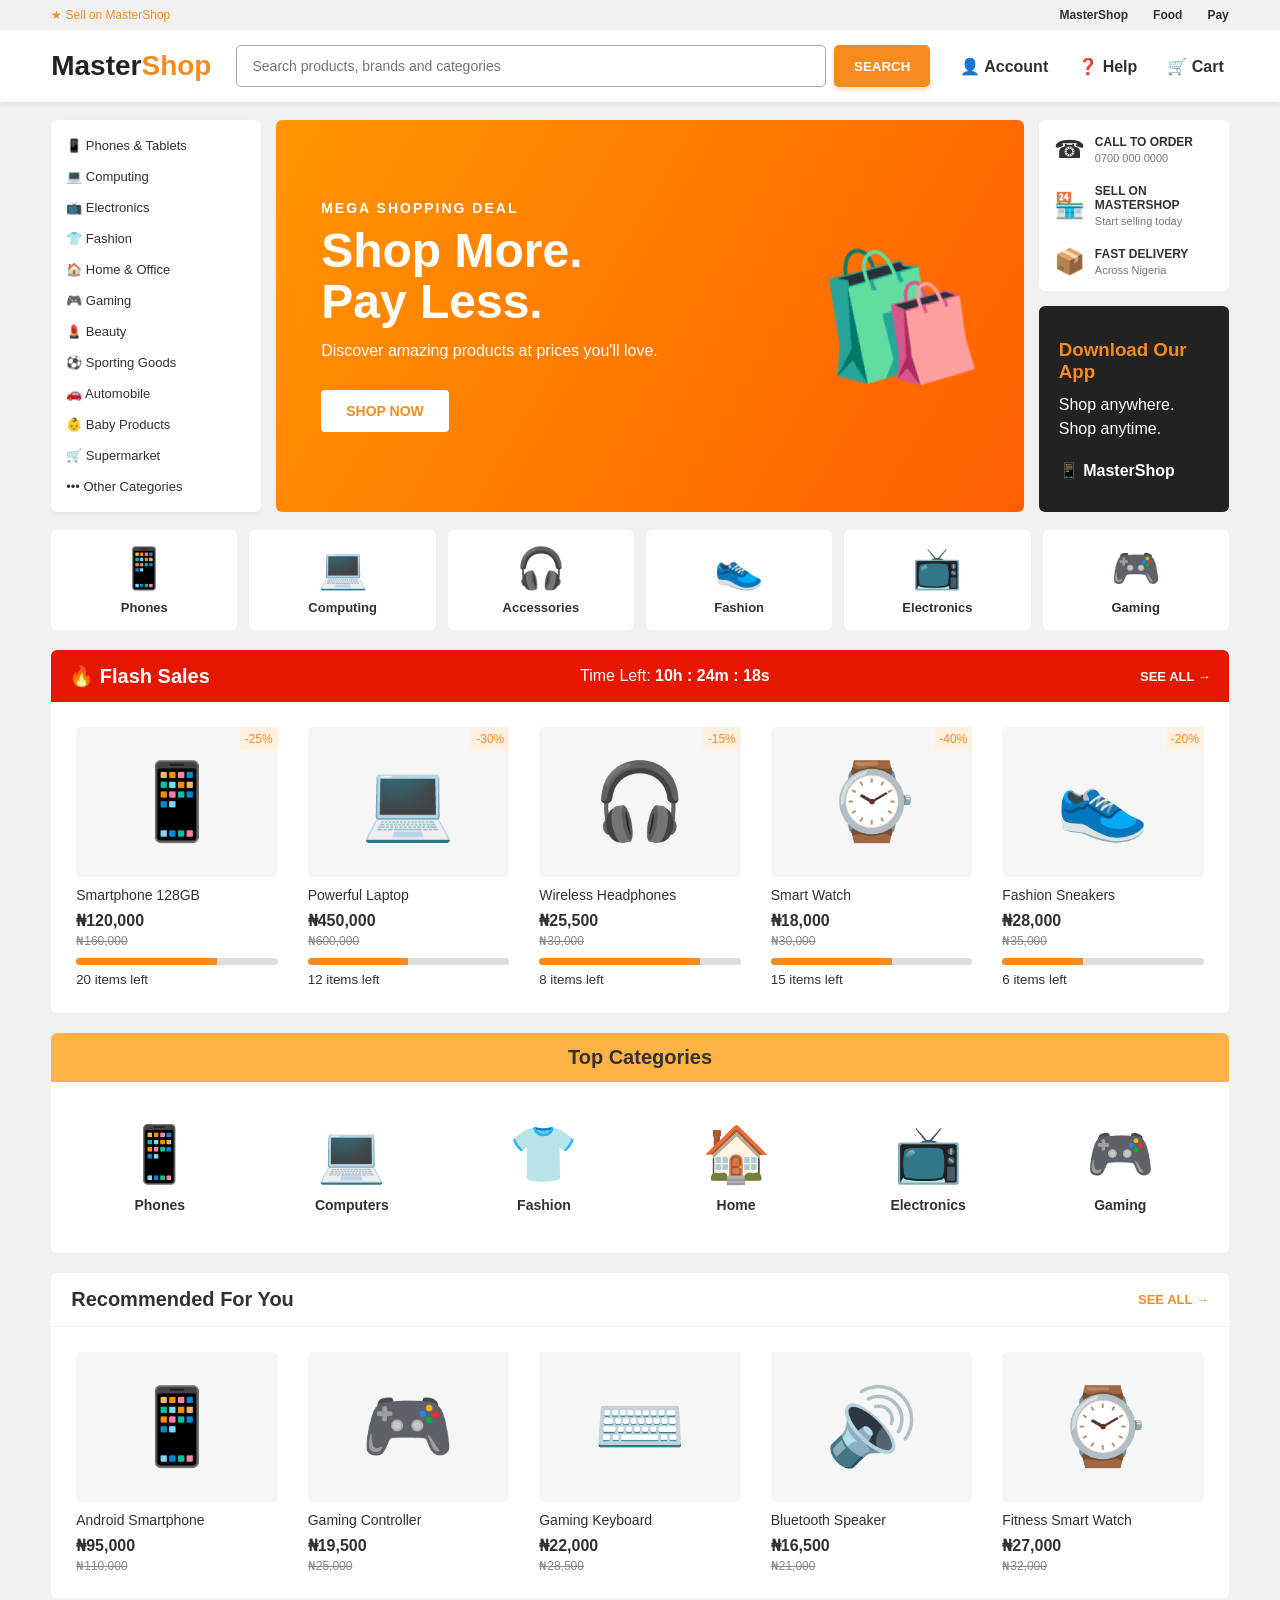
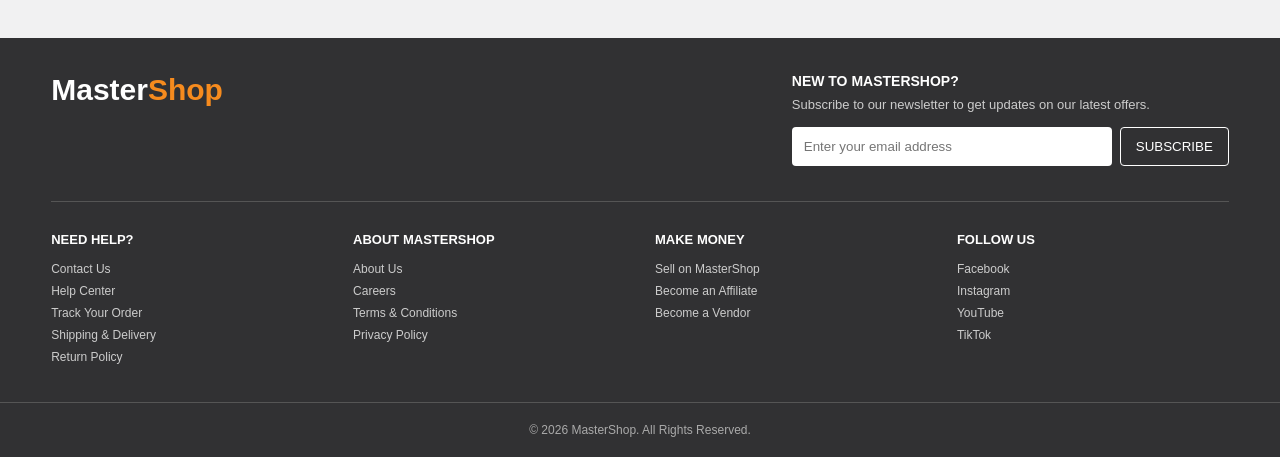
==== index.html @ 816687ff "my website" ====
<!DOCTYPE html>
<html lang="en">
<head>
    <meta charset="UTF-8">
    <meta name="viewport" content="width=device-width, initial-scale=1.0">

    <title>MasterShop - Online Shopping</title>

    <!-- Connect CSS -->
    <link rel="stylesheet" href="style.css">
</head>

<body>

    <!-- =========================
         TOP BAR
    ========================== -->
    <div class="top-bar">
        <div class="container top-bar-content">
            <a href="#">★ Sell on MasterShop</a>

            <div class="top-links">
                <span>MasterShop</span>
                <span>Food</span>
                <span>Pay</span>
            </div>
        </div>
    </div>


    <!-- =========================
         HEADER / NAVBAR
    ========================== -->
    <header class="header">

        <div class="container navbar">

            <!-- Logo -->
            <div class="logo">
                Master<span>Shop</span>
            </div>


            <!-- Search Bar -->
            <div class="search-box">

                <input
                    type="text"
                    placeholder="Search products, brands and categories"
                >

                <button>SEARCH</button>

            </div>


            <!-- Navigation -->
            <nav class="nav-links">

                <a href="#">
                    👤 Account
                </a>

                <a href="#">
                    ❓ Help
                </a>

                <a href="#">
                    🛒 Cart
                </a>

            </nav>

        </div>

    </header>


    <!-- =========================
         MAIN HERO AREA
    ========================== -->
    <main>

        <section class="hero-section">

            <div class="container hero-layout">


                <!-- CATEGORY SIDEBAR -->
                <aside class="categories">

                    <a href="#">📱 Phones & Tablets</a>

                    <a href="#">💻 Computing</a>

                    <a href="#">📺 Electronics</a>

                    <a href="#">👕 Fashion</a>

                    <a href="#">🏠 Home & Office</a>

                    <a href="#">🎮 Gaming</a>

                    <a href="#">💄 Beauty</a>

                    <a href="#">⚽ Sporting Goods</a>

                    <a href="#">🚗 Automobile</a>

                    <a href="#">👶 Baby Products</a>

                    <a href="#">🛒 Supermarket</a>

                    <a href="#">••• Other Categories</a>

                </aside>


                <!-- MAIN BANNER -->
                <div class="hero-banner">

                    <div class="hero-text">

                        <p class="small-title">
                            MEGA SHOPPING DEAL
                        </p>

                        <h1>
                            Shop More.<br>
                            Pay Less.
                        </h1>

                        <p>
                            Discover amazing products at prices
                            you'll love.
                        </p>

                        <a href="#" class="shop-button">
                            SHOP NOW
                        </a>

                    </div>

                    <div class="hero-emoji">
                        🛍️
                    </div>

                </div>


                <!-- RIGHT SIDE -->
                <aside class="hero-right">

                    <div class="help-card">

                        <div>
                            <span>☎</span>

                            <div>
                                <h4>CALL TO ORDER</h4>
                                <p>0700 000 0000</p>
                            </div>
                        </div>


                        <div>
                            <span>🏪</span>

                            <div>
                                <h4>SELL ON MASTERSHOP</h4>
                                <p>Start selling today</p>
                            </div>
                        </div>


                        <div>
                            <span>📦</span>

                            <div>
                                <h4>FAST DELIVERY</h4>
                                <p>Across Nigeria</p>
                            </div>
                        </div>

                    </div>


                    <div class="right-ad">

                        <h3>Download Our App</h3>

                        <p>
                            Shop anywhere.<br>
                            Shop anytime.
                        </p>

                        <strong>📱 MasterShop</strong>

                    </div>

                </aside>

            </div>

        </section>



        <!-- =========================
             QUICK CATEGORIES
        ========================== -->

        <section class="container quick-section">

            <div class="quick-card">
                <div class="quick-icon">📱</div>
                <p>Phones</p>
            </div>

            <div class="quick-card">
                <div class="quick-icon">💻</div>
                <p>Computing</p>
            </div>

            <div class="quick-card">
                <div class="quick-icon">🎧</div>
                <p>Accessories</p>
            </div>

            <div class="quick-card">
                <div class="quick-icon">👟</div>
                <p>Fashion</p>
            </div>

            <div class="quick-card">
                <div class="quick-icon">📺</div>
                <p>Electronics</p>
            </div>

            <div class="quick-card">
                <div class="quick-icon">🎮</div>
                <p>Gaming</p>
            </div>

        </section>



        <!-- =========================
             FLASH SALES
        ========================== -->

        <section class="container product-section">

            <div class="section-header">

                <h2>🔥 Flash Sales</h2>

                <p>
                    Time Left:
                    <strong>10h : 24m : 18s</strong>
                </p>

                <a href="#">SEE ALL →</a>

            </div>


            <div class="products">


                <!-- PRODUCT 1 -->
                <div class="product-card">

                    <div class="discount">
                        -25%
                    </div>

                    <div class="product-image">
                        📱
                    </div>

                    <h3>
                        Smartphone 128GB
                    </h3>

                    <p class="price">
                        ₦120,000
                    </p>

                    <p class="old-price">
                        ₦160,000
                    </p>

                    <div class="progress">
                        <div class="progress-bar width-70"></div>
                    </div>

                    <small>
                        20 items left
                    </small>

                </div>



                <!-- PRODUCT 2 -->
                <div class="product-card">

                    <div class="discount">
                        -30%
                    </div>

                    <div class="product-image">
                        💻
                    </div>

                    <h3>
                        Powerful Laptop
                    </h3>

                    <p class="price">
                        ₦450,000
                    </p>

                    <p class="old-price">
                        ₦600,000
                    </p>

                    <div class="progress">
                        <div class="progress-bar width-50"></div>
                    </div>

                    <small>
                        12 items left
                    </small>

                </div>



                <!-- PRODUCT 3 -->
                <div class="product-card">

                    <div class="discount">
                        -15%
                    </div>

                    <div class="product-image">
                        🎧
                    </div>

                    <h3>
                        Wireless Headphones
                    </h3>

                    <p class="price">
                        ₦25,500
                    </p>

                    <p class="old-price">
                        ₦30,000
                    </p>

                    <div class="progress">
                        <div class="progress-bar width-80"></div>
                    </div>

                    <small>
                        8 items left
                    </small>

                </div>



                <!-- PRODUCT 4 -->
                <div class="product-card">

                    <div class="discount">
                        -40%
                    </div>

                    <div class="product-image">
                        ⌚
                    </div>

                    <h3>
                        Smart Watch
                    </h3>

                    <p class="price">
                        ₦18,000
                    </p>

                    <p class="old-price">
                        ₦30,000
                    </p>

                    <div class="progress">
                        <div class="progress-bar width-60"></div>
                    </div>

                    <small>
                        15 items left
                    </small>

                </div>



                <!-- PRODUCT 5 -->
                <div class="product-card">

                    <div class="discount">
                        -20%
                    </div>

                    <div class="product-image">
                        👟
                    </div>

                    <h3>
                        Fashion Sneakers
                    </h3>

                    <p class="price">
                        ₦28,000
                    </p>

                    <p class="old-price">
                        ₦35,000
                    </p>

                    <div class="progress">
                        <div class="progress-bar width-40"></div>
                    </div>

                    <small>
                        6 items left
                    </small>

                </div>

            </div>

        </section>



        <!-- =========================
             TOP CATEGORIES
        ========================== -->

        <section class="container category-section">

            <div class="category-title">
                <h2>Top Categories</h2>
            </div>


            <div class="category-grid">

                <div class="category-box">
                    <span>📱</span>
                    <h3>Phones</h3>
                </div>

                <div class="category-box">
                    <span>💻</span>
                    <h3>Computers</h3>
                </div>

                <div class="category-box">
                    <span>👕</span>
                    <h3>Fashion</h3>
                </div>

                <div class="category-box">
                    <span>🏠</span>
                    <h3>Home</h3>
                </div>

                <div class="category-box">
                    <span>📺</span>
                    <h3>Electronics</h3>
                </div>

                <div class="category-box">
                    <span>🎮</span>
                    <h3>Gaming</h3>
                </div>

            </div>

        </section>



        <!-- =========================
             RECOMMENDED PRODUCTS
        ========================== -->

        <section class="container product-section recommended">

            <div class="normal-header">

                <h2>
                    Recommended For You
                </h2>

                <a href="#">
                    SEE ALL →
                </a>

            </div>


            <div class="products">

                <div class="product-card">

                    <div class="product-image">
                        📱
                    </div>

                    <h3>
                        Android Smartphone
                    </h3>

                    <p class="price">
                        ₦95,000
                    </p>

                    <p class="old-price">
                        ₦110,000
                    </p>

                </div>


                <div class="product-card">

                    <div class="product-image">
                        🎮
                    </div>

                    <h3>
                        Gaming Controller
                    </h3>

                    <p class="price">
                        ₦19,500
                    </p>

                    <p class="old-price">
                        ₦25,000
                    </p>

                </div>


                <div class="product-card">

                    <div class="product-image">
                        ⌨️
                    </div>

                    <h3>
                        Gaming Keyboard
                    </h3>

                    <p class="price">
                        ₦22,000
                    </p>

                    <p class="old-price">
                        ₦28,500
                    </p>

                </div>


                <div class="product-card">

                    <div class="product-image">
                        🔊
                    </div>

                    <h3>
                        Bluetooth Speaker
                    </h3>

                    <p class="price">
                        ₦16,500
                    </p>

                    <p class="old-price">
                        ₦21,000
                    </p>

                </div>


                <div class="product-card">

                    <div class="product-image">
                        ⌚
                    </div>

                    <h3>
                        Fitness Smart Watch
                    </h3>

                    <p class="price">
                        ₦27,000
                    </p>

                    <p class="old-price">
                        ₦32,000
                    </p>

                </div>

            </div>

        </section>


    </main>



    <!-- =========================
         FOOTER
    ========================== -->

    <footer class="footer">

        <div class="container footer-top">

            <div class="footer-logo">
                Master<span>Shop</span>
            </div>


            <div class="newsletter">

                <h3>
                    NEW TO MASTERSHOP?
                </h3>

                <p>
                    Subscribe to our newsletter to get
                    updates on our latest offers.
                </p>


                <div class="newsletter-form">

                    <input
                        type="email"
                        placeholder="Enter your email address"
                    >

                    <button>
                        SUBSCRIBE
                    </button>

                </div>

            </div>

        </div>



        <div class="container footer-links">

            <div>

                <h3>NEED HELP?</h3>

                <a href="#">Contact Us</a>
                <a href="#">Help Center</a>
                <a href="#">Track Your Order</a>
                <a href="#">Shipping & Delivery</a>
                <a href="#">Return Policy</a>

            </div>


            <div>

                <h3>ABOUT MASTERSHOP</h3>

                <a href="#">About Us</a>
                <a href="#">Careers</a>
                <a href="#">Terms & Conditions</a>
                <a href="#">Privacy Policy</a>

            </div>


            <div>

                <h3>MAKE MONEY</h3>

                <a href="#">Sell on MasterShop</a>
                <a href="#">Become an Affiliate</a>
                <a href="#">Become a Vendor</a>

            </div>


            <div>

                <h3>FOLLOW US</h3>

                <a href="#">Facebook</a>
                <a href="#">Instagram</a>
                <a href="#">YouTube</a>
                <a href="#">TikTok</a>

            </div>

        </div>


        <div class="copyright">

            <p>
                © 2026 MasterShop. All Rights Reserved.
            </p>

        </div>

    </footer>


</body>
</html>
---- style.css ----
/* =========================================
   BASIC RESET
========================================= */

* {
    margin: 0;
    padding: 0;
    box-sizing: border-box;
}

body {
    font-family: Arial, Helvetica, sans-serif;
    background: #f1f1f2;
    color: #313133;
}

a {
    text-decoration: none;
    color: inherit;
}

.container {
    width: 92%;
    max-width: 1200px;
    margin: auto;
}


/* =========================================
   TOP BAR
========================================= */

.top-bar {
    background: #f1f1f2;
    padding: 8px 0;
    font-size: 12px;
}

.top-bar-content {
    display: flex;
    justify-content: space-between;
    align-items: center;
}

.top-bar a {
    color: #f68b1e;
}

.top-links {
    display: flex;
    gap: 25px;
    font-weight: bold;
}


/* =========================================
   HEADER
========================================= */

.header {
    background: white;
    padding: 15px 0;
    position: sticky;
    top: 0;
    z-index: 100;
    box-shadow: 0 2px 5px rgba(0, 0, 0, 0.08);
}

.navbar {
    display: flex;
    align-items: center;
    gap: 25px;
}


/* LOGO */

.logo {
    font-size: 28px;
    font-weight: bold;
    color: #222;
    white-space: nowrap;
}

.logo span {
    color: #f68b1e;
}


/* =========================================
   SEARCH
========================================= */

.search-box {
    flex: 1;
    display: flex;
    gap: 8px;
}

.search-box input {
    width: 100%;
    padding: 12px 15px;
    border: 1px solid #aaa;
    border-radius: 5px;
    outline: none;
    font-size: 14px;
}

.search-box input:focus {
    border-color: #f68b1e;
}

.search-box button {
    border: none;
    background: #f68b1e;
    color: white;
    padding: 0 20px;
    border-radius: 5px;
    font-weight: bold;
    cursor: pointer;
    box-shadow: 0 3px 5px rgba(246, 139, 30, 0.3);
}

.search-box button:hover {
    background: #df780f;
}


/* =========================================
   NAVIGATION
========================================= */

.nav-links {
    display: flex;
    align-items: center;
    gap: 20px;
    font-weight: bold;
}

.nav-links a {
    padding: 10px 5px;
}

.nav-links a:hover {
    color: #f68b1e;
}


/* =========================================
   HERO
========================================= */

.hero-section {
    padding: 18px 0;
}

.hero-layout {
    display: grid;
    grid-template-columns: 210px 1fr 190px;
    gap: 15px;
}


/* =========================================
   CATEGORY SIDEBAR
========================================= */

.categories {
    background: white;
    border-radius: 6px;
    padding: 10px 0;
    box-shadow: 0 2px 5px rgba(0, 0, 0, 0.05);
}

.categories a {
    display: block;
    padding: 8px 15px;
    font-size: 13px;
}

.categories a:hover {
    color: #f68b1e;
    background: #fff8f0;
}


/* =========================================
   HERO BANNER
========================================= */

.hero-banner {
    min-height: 380px;
    border-radius: 6px;

    background:
        linear-gradient(
            120deg,
            #ff9500,
            #ff5e00
        );

    display: flex;
    justify-content: space-between;
    align-items: center;

    padding: 45px;

    color: white;

    overflow: hidden;
}

.hero-text {
    max-width: 400px;
}

.small-title {
    font-size: 14px;
    font-weight: bold;
    letter-spacing: 2px;
    margin-bottom: 10px;
}

.hero-text h1 {
    font-size: 48px;
    line-height: 1.05;
    margin-bottom: 15px;
}

.hero-text > p:not(.small-title) {
    margin-bottom: 30px;
    font-size: 16px;
}

.shop-button {
    display: inline-block;
    background: white;
    color: #f68b1e;

    padding: 13px 25px;

    border-radius: 4px;

    font-size: 14px;
    font-weight: bold;
}

.shop-button:hover {
    background: #222;
    color: white;
}

.hero-emoji {
    font-size: 130px;
    transform: rotate(-8deg);
}


/* =========================================
   HERO RIGHT
========================================= */

.hero-right {
    display: flex;
    flex-direction: column;
    gap: 15px;
}

.help-card {
    background: white;
    border-radius: 6px;
    padding: 15px;
}

.help-card > div {
    display: flex;
    align-items: center;
    gap: 10px;
    margin-bottom: 20px;
}

.help-card > div:last-child {
    margin-bottom: 0;
}

.help-card span {
    font-size: 25px;
}

.help-card h4 {
    font-size: 12px;
    margin-bottom: 3px;
}

.help-card p {
    font-size: 11px;
    color: #777;
}

.right-ad {
    flex: 1;
    background: #222;
    color: white;
    border-radius: 6px;
    padding: 20px;
    display: flex;
    flex-direction: column;
    justify-content: center;
}

.right-ad h3 {
    color: #f68b1e;
    margin-bottom: 10px;
}

.right-ad p {
    margin-bottom: 20px;
    line-height: 1.5;
}


/* =========================================
   QUICK CATEGORIES
========================================= */

.quick-section {
    display: grid;
    grid-template-columns: repeat(6, 1fr);
    gap: 12px;
    margin-bottom: 20px;
}

.quick-card {
    background: white;
    border-radius: 6px;
    padding: 15px 10px;
    text-align: center;
    cursor: pointer;
    transition: 0.2s;
}

.quick-card:hover {
    transform: translateY(-4px);
    box-shadow: 0 5px 15px rgba(0, 0, 0, 0.12);
}

.quick-icon {
    font-size: 40px;
    margin-bottom: 8px;
}

.quick-card p {
    font-size: 13px;
    font-weight: bold;
}


/* =========================================
   PRODUCT SECTION
========================================= */

.product-section {
    background: white;
    border-radius: 6px;
    margin-bottom: 20px;
    overflow: hidden;
}

.section-header {
    background: #e61601;
    color: white;

    padding: 14px 18px;

    display: flex;
    justify-content: space-between;
    align-items: center;
}

.section-header h2 {
    font-size: 20px;
}

.section-header a {
    font-size: 13px;
    font-weight: bold;
}


/* =========================================
   PRODUCTS
========================================= */

.products {
    display: grid;
    grid-template-columns: repeat(5, 1fr);
    gap: 10px;
    padding: 15px;
}

.product-card {
    position: relative;
    padding: 10px;
    border-radius: 5px;
    transition: 0.2s;
    cursor: pointer;
}

.product-card:hover {
    transform: scale(1.02);
    box-shadow: 0 3px 12px rgba(0, 0, 0, 0.15);
}

.product-image {
    height: 150px;

    background: #f6f6f6;

    display: flex;
    justify-content: center;
    align-items: center;

    font-size: 75px;

    border-radius: 5px;

    margin-bottom: 10px;
}

.product-card h3 {
    font-size: 14px;
    font-weight: normal;

    white-space: nowrap;
    overflow: hidden;
    text-overflow: ellipsis;

    margin-bottom: 8px;
}

.price {
    font-weight: bold;
    font-size: 16px;
}

.old-price {
    color: #888;
    font-size: 12px;
    text-decoration: line-through;
    margin-top: 4px;
}

.discount {
    position: absolute;
    right: 10px;
    top: 10px;

    background: #fff0e1;
    color: #f68b1e;

    padding: 5px;

    font-size: 12px;

    border-radius: 3px;

    z-index: 2;
}


/* =========================================
   STOCK PROGRESS
========================================= */

.progress {
    width: 100%;
    height: 7px;
    background: #ddd;
    border-radius: 10px;
    margin: 10px 0 5px;
    overflow: hidden;
}

.progress-bar {
    height: 100%;
    background: #f68b1e;
}

.width-70 {
    width: 70%;
}

.width-50 {
    width: 50%;
}

.width-80 {
    width: 80%;
}

.width-60 {
    width: 60%;
}

.width-40 {
    width: 40%;
}


/* =========================================
   TOP CATEGORIES
========================================= */

.category-section {
    background: white;
    border-radius: 6px;
    margin-bottom: 20px;
    overflow: hidden;
}

.category-title {
    background: #ffb347;
    padding: 13px;
    text-align: center;
}

.category-title h2 {
    font-size: 20px;
}

.category-grid {
    display: grid;
    grid-template-columns: repeat(6, 1fr);
    gap: 15px;
    padding: 20px;
}

.category-box {
    text-align: center;
    padding: 20px 10px;
    border-radius: 5px;
    cursor: pointer;
}

.category-box:hover {
    box-shadow: 0 3px 12px rgba(0, 0, 0, 0.12);
}

.category-box span {
    font-size: 55px;
    display: block;
    margin-bottom: 10px;
}

.category-box h3 {
    font-size: 14px;
}


/* =========================================
   RECOMMENDED SECTION
========================================= */

.normal-header {
    padding: 15px 20px;
    display: flex;
    justify-content: space-between;
    align-items: center;
    border-bottom: 1px solid #eee;
}

.normal-header h2 {
    font-size: 20px;
}

.normal-header a {
    color: #f68b1e;
    font-size: 13px;
    font-weight: bold;
}


/* =========================================
   FOOTER
========================================= */

.footer {
    background: #313133;
    color: white;
    margin-top: 40px;
}

.footer-top {
    display: flex;
    justify-content: space-between;
    gap: 50px;
    padding: 35px 0;
}

.footer-logo {
    font-size: 30px;
    font-weight: bold;
}

.footer-logo span {
    color: #f68b1e;
}

.newsletter {
    max-width: 600px;
}

.newsletter h3 {
    font-size: 14px;
    margin-bottom: 8px;
}

.newsletter p {
    color: #ccc;
    font-size: 13px;
    margin-bottom: 15px;
}

.newsletter-form {
    display: flex;
    gap: 8px;
}

.newsletter-form input {
    width: 320px;
    padding: 12px;
    border: none;
    border-radius: 4px;
}

.newsletter-form button {
    background: transparent;
    color: white;
    border: 1px solid white;

    padding: 10px 15px;

    border-radius: 4px;

    cursor: pointer;
}

.newsletter-form button:hover {
    border-color: #f68b1e;
    color: #f68b1e;
}


/* =========================================
   FOOTER LINKS
========================================= */

.footer-links {
    display: grid;
    grid-template-columns: repeat(4, 1fr);
    gap: 30px;

    padding: 30px 0;

    border-top: 1px solid #555;
}

.footer-links h3 {
    font-size: 13px;
    margin-bottom: 15px;
}

.footer-links a {
    display: block;
    color: #ccc;
    font-size: 12px;
    margin-bottom: 8px;
}

.footer-links a:hover {
    text-decoration: underline;
    color: white;
}

.copyright {
    text-align: center;
    padding: 20px;
    border-top: 1px solid #555;
    color: #aaa;
    font-size: 12px;
}


/* =========================================
   TABLET RESPONSIVE DESIGN
========================================= */

@media (max-width: 1000px) {

    .hero-layout {
        grid-template-columns: 190px 1fr;
    }

    .hero-right {
        display: none;
    }

    .products {
        grid-template-columns: repeat(3, 1fr);
    }

    .quick-section {
        grid-template-columns: repeat(3, 1fr);
    }

    .category-grid {
        grid-template-columns: repeat(3, 1fr);
    }

}


/* =========================================
   MOBILE RESPONSIVE DESIGN
========================================= */

@media (max-width: 700px) {

    .navbar {
        flex-wrap: wrap;
    }

    .logo {
        width: 100%;
        text-align: center;
    }

    .search-box {
        width: 100%;
        order: 3;
    }

    .nav-links {
        margin: auto;
        font-size: 13px;
    }

    .hero-layout {
        display: block;
    }

    .categories {
        display: none;
    }

    .hero-banner {
        min-height: 320px;
        padding: 30px;
    }

    .hero-text h1 {
        font-size: 36px;
    }

    .hero-emoji {
        display: none;
    }

    .quick-section {
        grid-template-columns: repeat(2, 1fr);
    }

    .products {
        grid-template-columns: repeat(2, 1fr);
    }

    .category-grid {
        grid-template-columns: repeat(2, 1fr);
    }

    .section-header {
        gap: 10px;
    }

    .section-header p {
        display: none;
    }

    .footer-top {
        flex-direction: column;
    }

    .footer-links {
        grid-template-columns: repeat(2, 1fr);
    }

    .newsletter-form {
        flex-direction: column;
    }

    .newsletter-form input {
        width: 100%;
    }

}
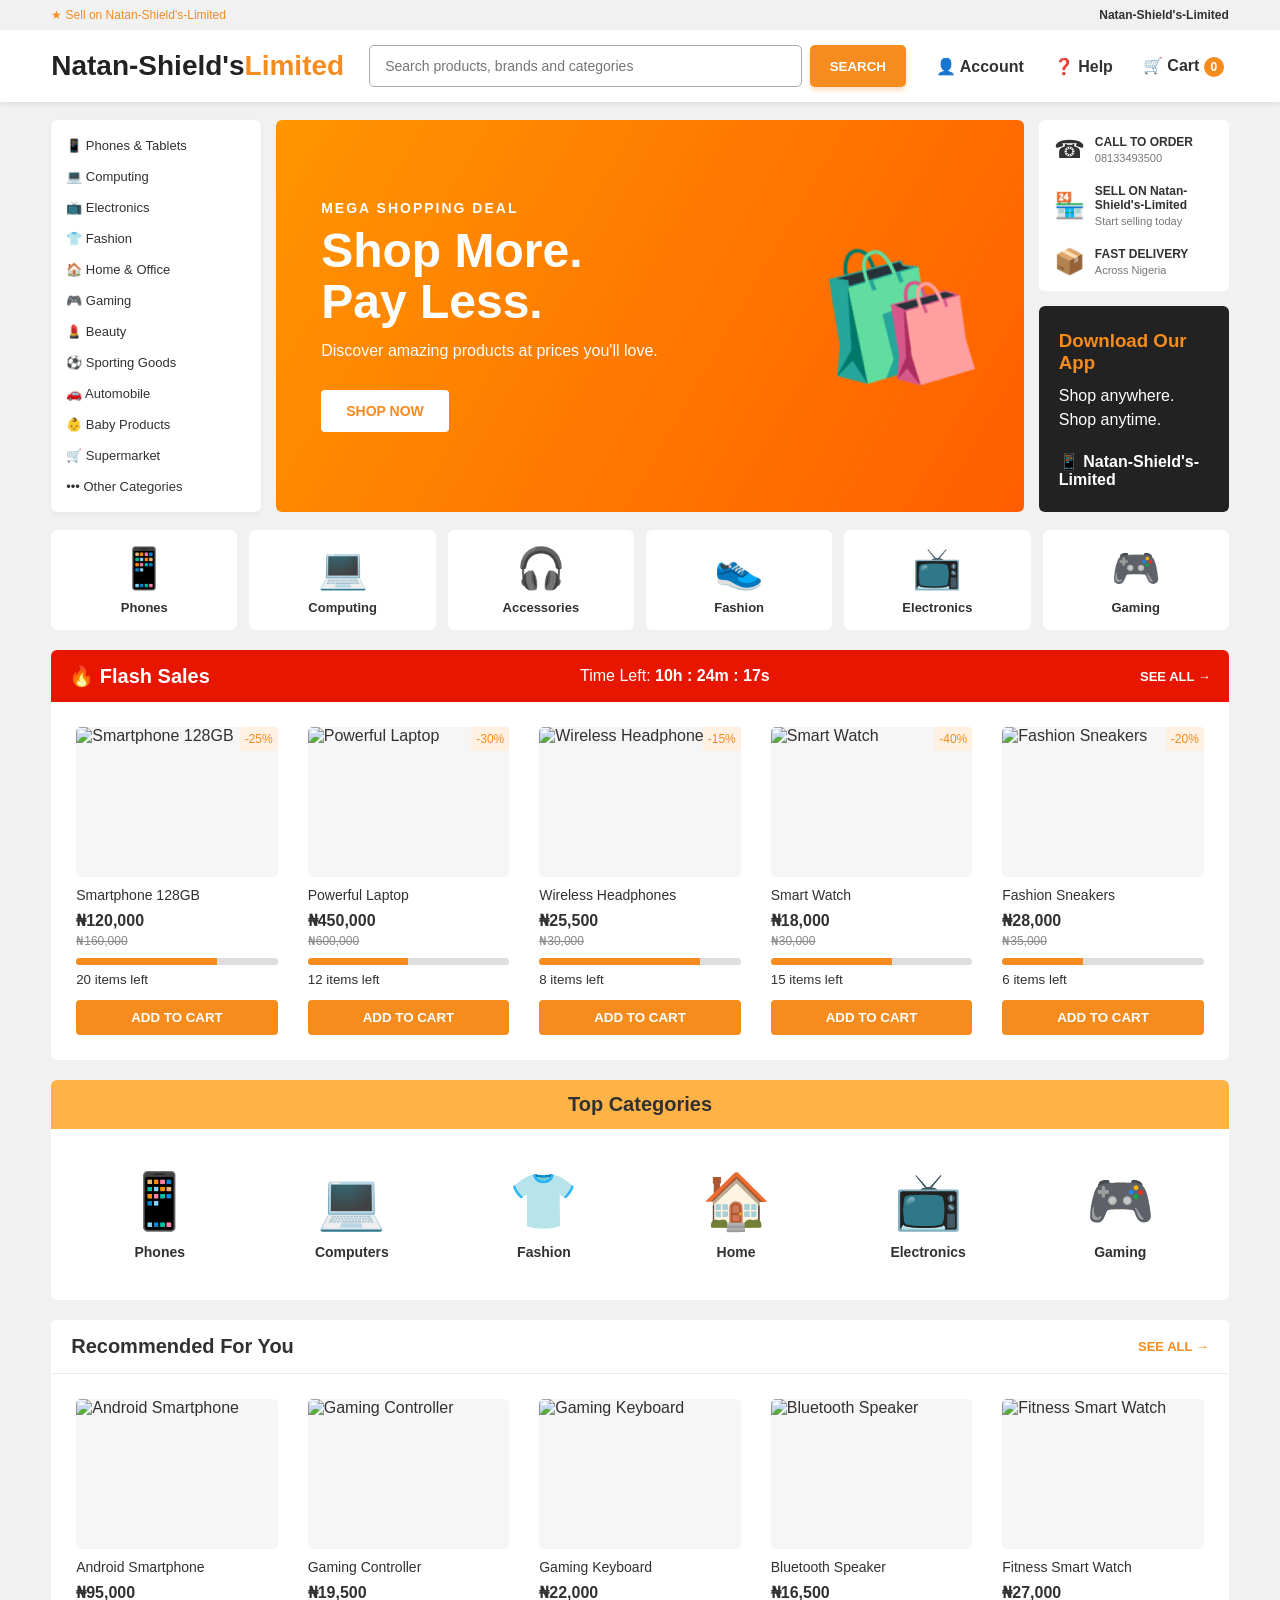
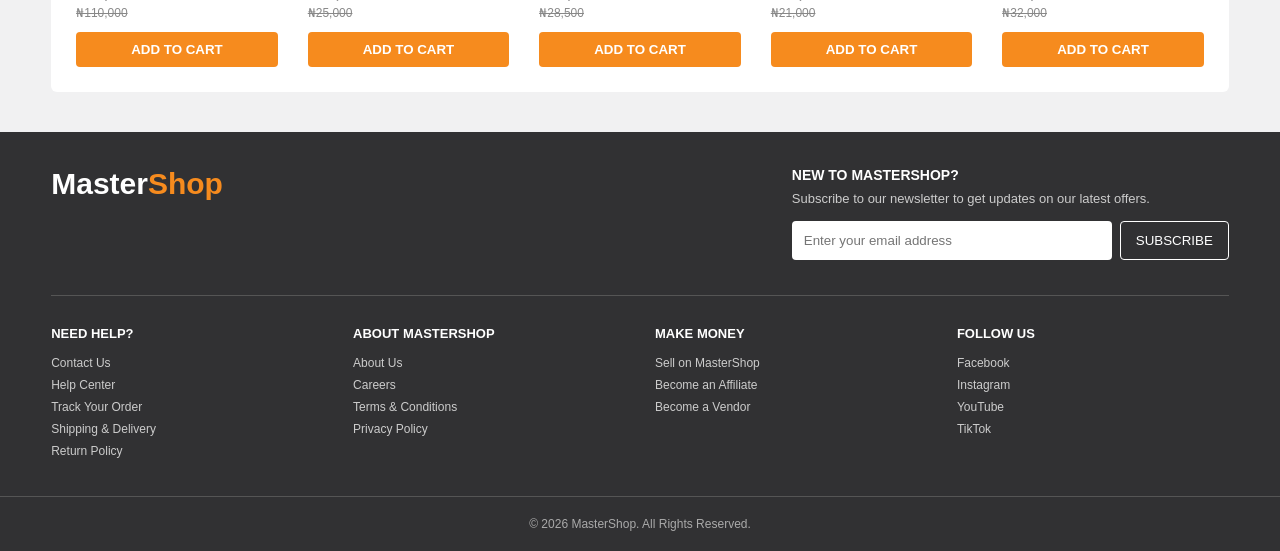
==== commit bd26c124: "my personal committed" ====
--- a/index.html
+++ b/index.html
@@ -4,44 +4,30 @@
     <meta charset="UTF-8">
     <meta name="viewport" content="width=device-width, initial-scale=1.0">
 
-    <title>MasterShop - Online Shopping</title>
-
-    <!-- Connect CSS -->
+    <title>Natan-Shield's-Limited - Online Shopping</title>
     <link rel="stylesheet" href="style.css">
 </head>
 
 <body>
 
-    <!-- =========================
-         TOP BAR
-    ========================== -->
     <div class="top-bar">
         <div class="container top-bar-content">
-            <a href="#">★ Sell on MasterShop</a>
+            <a href="#">★ Sell on Natan-Shield's-Limited</a>
 
             <div class="top-links">
-                <span>MasterShop</span>
-                <span>Food</span>
-                <span>Pay</span>
+                <span>Natan-Shield's-Limited</span>
             </div>
         </div>
     </div>
 
-
-    <!-- =========================
-         HEADER / NAVBAR
-    ========================== -->
     <header class="header">
 
         <div class="container navbar">
 
-            <!-- Logo -->
             <div class="logo">
-                Master<span>Shop</span>
-            </div>
-
-
-            <!-- Search Bar -->
+                Natan-Shield's<span>Limited</span>
+            </div>
+
             <div class="search-box">
 
                 <input
@@ -53,8 +39,6 @@
 
             </div>
 
-
-            <!-- Navigation -->
             <nav class="nav-links">
 
                 <a href="#">
@@ -65,9 +49,7 @@
                     ❓ Help
                 </a>
 
-                <a href="#">
-                    🛒 Cart
-                </a>
+                 <a href="cart.html" aria-current="page">🛒 Cart <span class="cart-count">0</span></a>
 
             </nav>
 
@@ -75,18 +57,12 @@
 
     </header>
 
-
-    <!-- =========================
-         MAIN HERO AREA
-    ========================== -->
     <main>
 
         <section class="hero-section">
 
             <div class="container hero-layout">
 
-
-                <!-- CATEGORY SIDEBAR -->
                 <aside class="categories">
 
                     <a href="#">📱 Phones & Tablets</a>
@@ -115,8 +91,6 @@
 
                 </aside>
 
-
-                <!-- MAIN BANNER -->
                 <div class="hero-banner">
 
                     <div class="hero-text">
@@ -158,7 +132,7 @@
 
                             <div>
                                 <h4>CALL TO ORDER</h4>
-                                <p>0700 000 0000</p>
+                                <p>08133493500</p>
                             </div>
                         </div>
 
@@ -167,7 +141,7 @@
                             <span>🏪</span>
 
                             <div>
-                                <h4>SELL ON MASTERSHOP</h4>
+                                <h4>SELL ON Natan-Shield's-Limited</h4>
                                 <p>Start selling today</p>
                             </div>
                         </div>
@@ -194,7 +168,7 @@
                             Shop anytime.
                         </p>
 
-                        <strong>📱 MasterShop</strong>
+                        <strong>📱 Natan-Shield's-Limited</strong>
 
                     </div>
 
@@ -203,12 +177,6 @@
             </div>
 
         </section>
-
-
-
-        <!-- =========================
-             QUICK CATEGORIES
-        ========================== -->
 
         <section class="container quick-section">
 
@@ -243,12 +211,6 @@
             </div>
 
         </section>
-
-
-
-        <!-- =========================
-             FLASH SALES
-        ========================== -->
 
         <section class="container product-section">
 
@@ -268,7 +230,6 @@
 
             <div class="products">
 
-
                 <!-- PRODUCT 1 -->
                 <div class="product-card">
 
@@ -277,7 +238,7 @@
                     </div>
 
                     <div class="product-image">
-                        📱
+                        <img src="https://images.unsplash.com/photo-1511707171634-5f897ff02aa9?auto=format&fit=crop&w=900&q=80" alt="Smartphone 128GB">
                     </div>
 
                     <h3>
@@ -312,7 +273,7 @@
                     </div>
 
                     <div class="product-image">
-                        💻
+                        <img src="https://images.unsplash.com/photo-1496181133206-80ce9b88a853?auto=format&fit=crop&w=900&q=80" alt="Powerful Laptop">
                     </div>
 
                     <h3>
@@ -347,7 +308,7 @@
                     </div>
 
                     <div class="product-image">
-                        🎧
+                        <img src="https://images.unsplash.com/photo-1546435770-a3e426bf472b?auto=format&fit=crop&w=900&q=80" alt="Wireless Headphones">
                     </div>
 
                     <h3>
@@ -382,7 +343,7 @@
                     </div>
 
                     <div class="product-image">
-                        ⌚
+                        <img src="https://images.unsplash.com/photo-1523275335684-37898b6baf30?auto=format&fit=crop&w=900&q=80" alt="Smart Watch">
                     </div>
 
                     <h3>
@@ -417,7 +378,7 @@
                     </div>
 
                     <div class="product-image">
-                        👟
+                        <img src="https://images.unsplash.com/photo-1542291026-7eec264c27ff?auto=format&fit=crop&w=900&q=80" alt="Fashion Sneakers">
                     </div>
 
                     <h3>
@@ -521,7 +482,7 @@
                 <div class="product-card">
 
                     <div class="product-image">
-                        📱
+                        <img src="https://images.unsplash.com/photo-1598327105666-5b89351aff97?auto=format&fit=crop&w=900&q=80" alt="Android Smartphone">
                     </div>
 
                     <h3>
@@ -542,7 +503,7 @@
                 <div class="product-card">
 
                     <div class="product-image">
-                        🎮
+                        <img src="https://images.unsplash.com/photo-1606144042614-b2417e99c4e6?auto=format&fit=crop&w=900&q=80" alt="Gaming Controller">
                     </div>
 
                     <h3>
@@ -563,7 +524,7 @@
                 <div class="product-card">
 
                     <div class="product-image">
-                        ⌨️
+                        <img src="https://images.unsplash.com/photo-1511467687858-23d96c32e4ae?auto=format&fit=crop&w=900&q=80" alt="Gaming Keyboard">
                     </div>
 
                     <h3>
@@ -584,7 +545,7 @@
                 <div class="product-card">
 
                     <div class="product-image">
-                        🔊
+                        <img src="https://images.unsplash.com/photo-1545454675-3531b543be5d?auto=format&fit=crop&w=900&q=80" alt="Bluetooth Speaker">
                     </div>
 
                     <h3>
@@ -605,7 +566,7 @@
                 <div class="product-card">
 
                     <div class="product-image">
-                        ⌚
+                        <img src="https://images.unsplash.com/photo-1579586337278-3befd40fd17a?auto=format&fit=crop&w=900&q=80" alt="Fitness Smart Watch">
                     </div>
 
                     <h3>
@@ -737,6 +698,7 @@
 
     </footer>
 
+    <script src="script.js"></script>
 
 </body>
 </html>
--- a/style.css
+++ b/style.css
@@ -420,11 +420,17 @@
     justify-content: center;
     align-items: center;
 
-    font-size: 75px;
-
     border-radius: 5px;
 
     margin-bottom: 10px;
+    overflow: hidden;
+}
+
+.product-image img {
+    width: 100%;
+    height: 100%;
+    object-fit: cover;
+    display: block;
 }
 
 .product-card h3 {
@@ -436,6 +442,22 @@
     text-overflow: ellipsis;
 
     margin-bottom: 8px;
+}
+
+.add-cart-btn {
+    width: 100%;
+    margin-top: 12px;
+    padding: 10px 12px;
+    border: 0;
+    border-radius: 4px;
+    background: #f68b1e;
+    color: white;
+    font-weight: bold;
+    cursor: pointer;
+}
+
+.add-cart-btn:hover {
+    background: #df780f;
 }
 
 .price {
@@ -802,4 +824,297 @@
         width: 100%;
     }
 
+}
+
+
+/* =========================================
+   CART PAGE
+========================================= */
+
+.cart-search-note {
+    flex: 1;
+    color: #666;
+    font-size: 15px;
+}
+
+.cart-count {
+    display: inline-grid;
+    place-items: center;
+    min-width: 20px;
+    height: 20px;
+    padding: 0 5px;
+    border-radius: 50%;
+    background: #f68b1e;
+    color: white;
+    font-size: 12px;
+}
+
+.cart-page {
+    padding-top: 25px;
+    padding-bottom: 45px;
+}
+
+.cart-breadcrumb {
+    margin-bottom: 22px;
+    color: #777;
+    font-size: 13px;
+}
+
+.cart-breadcrumb a,
+.cart-continue-link {
+    color: #df780f;
+}
+
+.cart-heading {
+    display: flex;
+    justify-content: space-between;
+    align-items: center;
+    margin-bottom: 20px;
+}
+
+.cart-heading h1 {
+    margin-bottom: 6px;
+    color: #222;
+    font-size: 28px;
+}
+
+.cart-heading p,
+.cart-item-count {
+    color: #777;
+    font-size: 14px;
+}
+
+.cart-demo-notice {
+    margin-bottom: 20px;
+    padding: 14px 16px;
+    border: 1px solid #f2d6b7;
+    border-radius: 5px;
+    background: #fff8f0;
+    color: #68451f;
+    font-size: 13px;
+    line-height: 1.6;
+}
+
+.cart-layout {
+    display: grid;
+    grid-template-columns: minmax(0, 1fr) 330px;
+    align-items: start;
+    gap: 20px;
+}
+
+.cart-items,
+.cart-summary {
+    border-radius: 6px;
+    background: white;
+    box-shadow: 0 2px 7px rgba(0, 0, 0, 0.06);
+}
+
+.cart-items-header {
+    display: flex;
+    justify-content: space-between;
+    padding: 18px 20px;
+    border-bottom: 1px solid #eee;
+    color: #777;
+    font-size: 13px;
+}
+
+.cart-items-header h2,
+.cart-summary h2 {
+    color: #252525;
+    font-size: 18px;
+}
+
+.cart-item {
+    display: grid;
+    grid-template-columns: 92px minmax(0, 1fr) auto;
+    align-items: start;
+    gap: 16px;
+    padding: 20px;
+    border-bottom: 1px solid #eee;
+}
+
+.cart-product-image {
+    display: grid;
+    min-height: 92px;
+    overflow: hidden;
+    place-items: center;
+    border-radius: 5px;
+    background: #f6f6f6;
+    font-size: 48px;
+}
+
+.cart-product-image img {
+    width: 100%;
+    height: 100%;
+    object-fit: cover;
+}
+
+.cart-product-details h3 {
+    margin: 2px 0 8px;
+    color: #292929;
+    font-size: 15px;
+    font-weight: 600;
+}
+
+.cart-stock {
+    margin-bottom: 10px;
+    color: #278044;
+    font-size: 12px;
+}
+
+.cart-quantity {
+    margin-bottom: 12px;
+    color: #777;
+    font-size: 12px;
+}
+
+.cart-quantity span {
+    display: inline-block;
+    min-width: 25px;
+    padding: 4px 8px;
+    border: 1px solid #ddd;
+    border-radius: 3px;
+    color: #333;
+    text-align: center;
+}
+
+.cart-remove {
+    padding: 0;
+    border: 0;
+    background: none;
+    color: #df780f;
+    cursor: pointer;
+    font-size: 12px;
+}
+
+.cart-remove:hover {
+    text-decoration: underline;
+}
+
+.cart-product-price {
+    color: #252525;
+    font-size: 15px;
+    font-weight: bold;
+    white-space: nowrap;
+}
+
+.cart-continue-link {
+    display: inline-block;
+    margin: 18px 20px;
+    font-size: 13px;
+    font-weight: bold;
+}
+
+.cart-empty {
+    padding: 28px 20px;
+    color: #777;
+    font-size: 14px;
+}
+
+.cart-summary {
+    padding: 20px;
+}
+
+.cart-summary h2 {
+    margin-bottom: 20px;
+}
+
+.cart-summary-row,
+.cart-summary-total {
+    display: flex;
+    justify-content: space-between;
+    gap: 12px;
+    margin-bottom: 16px;
+    color: #666;
+    font-size: 13px;
+}
+
+.cart-summary-total {
+    padding-top: 17px;
+    border-top: 1px solid #eee;
+    color: #222;
+    font-size: 15px;
+}
+
+.cart-checkout {
+    width: 100%;
+    padding: 13px 16px;
+    border: 0;
+    border-radius: 4px;
+    background: #f68b1e;
+    color: white;
+    font-size: 14px;
+    font-weight: bold;
+}
+
+.cart-checkout:disabled {
+    background: #b8b8b8;
+    cursor: not-allowed;
+}
+
+.cart-checkout-note {
+    margin-top: 9px;
+    color: #777;
+    font-size: 11px;
+    line-height: 1.5;
+    text-align: center;
+}
+
+.cart-secure-note {
+    margin-top: 18px;
+    padding-top: 15px;
+    border-top: 1px solid #eee;
+    color: #777;
+    font-size: 11px;
+    line-height: 1.5;
+}
+
+.cart-footer {
+    margin-top: 0;
+}
+
+@media (max-width: 900px) {
+    .cart-layout {
+        grid-template-columns: minmax(0, 1fr) 280px;
+    }
+}
+
+@media (max-width: 700px) {
+    .cart-search-note {
+        display: none;
+    }
+
+    .cart-page {
+        padding-top: 18px;
+    }
+
+    .cart-heading h1 {
+        font-size: 24px;
+    }
+
+    .cart-layout {
+        grid-template-columns: 1fr;
+    }
+}
+
+@media (max-width: 420px) {
+    .cart-item {
+        grid-template-columns: 66px minmax(0, 1fr);
+        gap: 12px;
+        padding: 15px;
+    }
+
+    .cart-product-image {
+        min-height: 66px;
+        font-size: 36px;
+    }
+
+    .cart-product-price {
+        grid-column: 2;
+    }
+
+    .cart-items-header {
+        padding-right: 15px;
+        padding-left: 15px;
+    }
 }
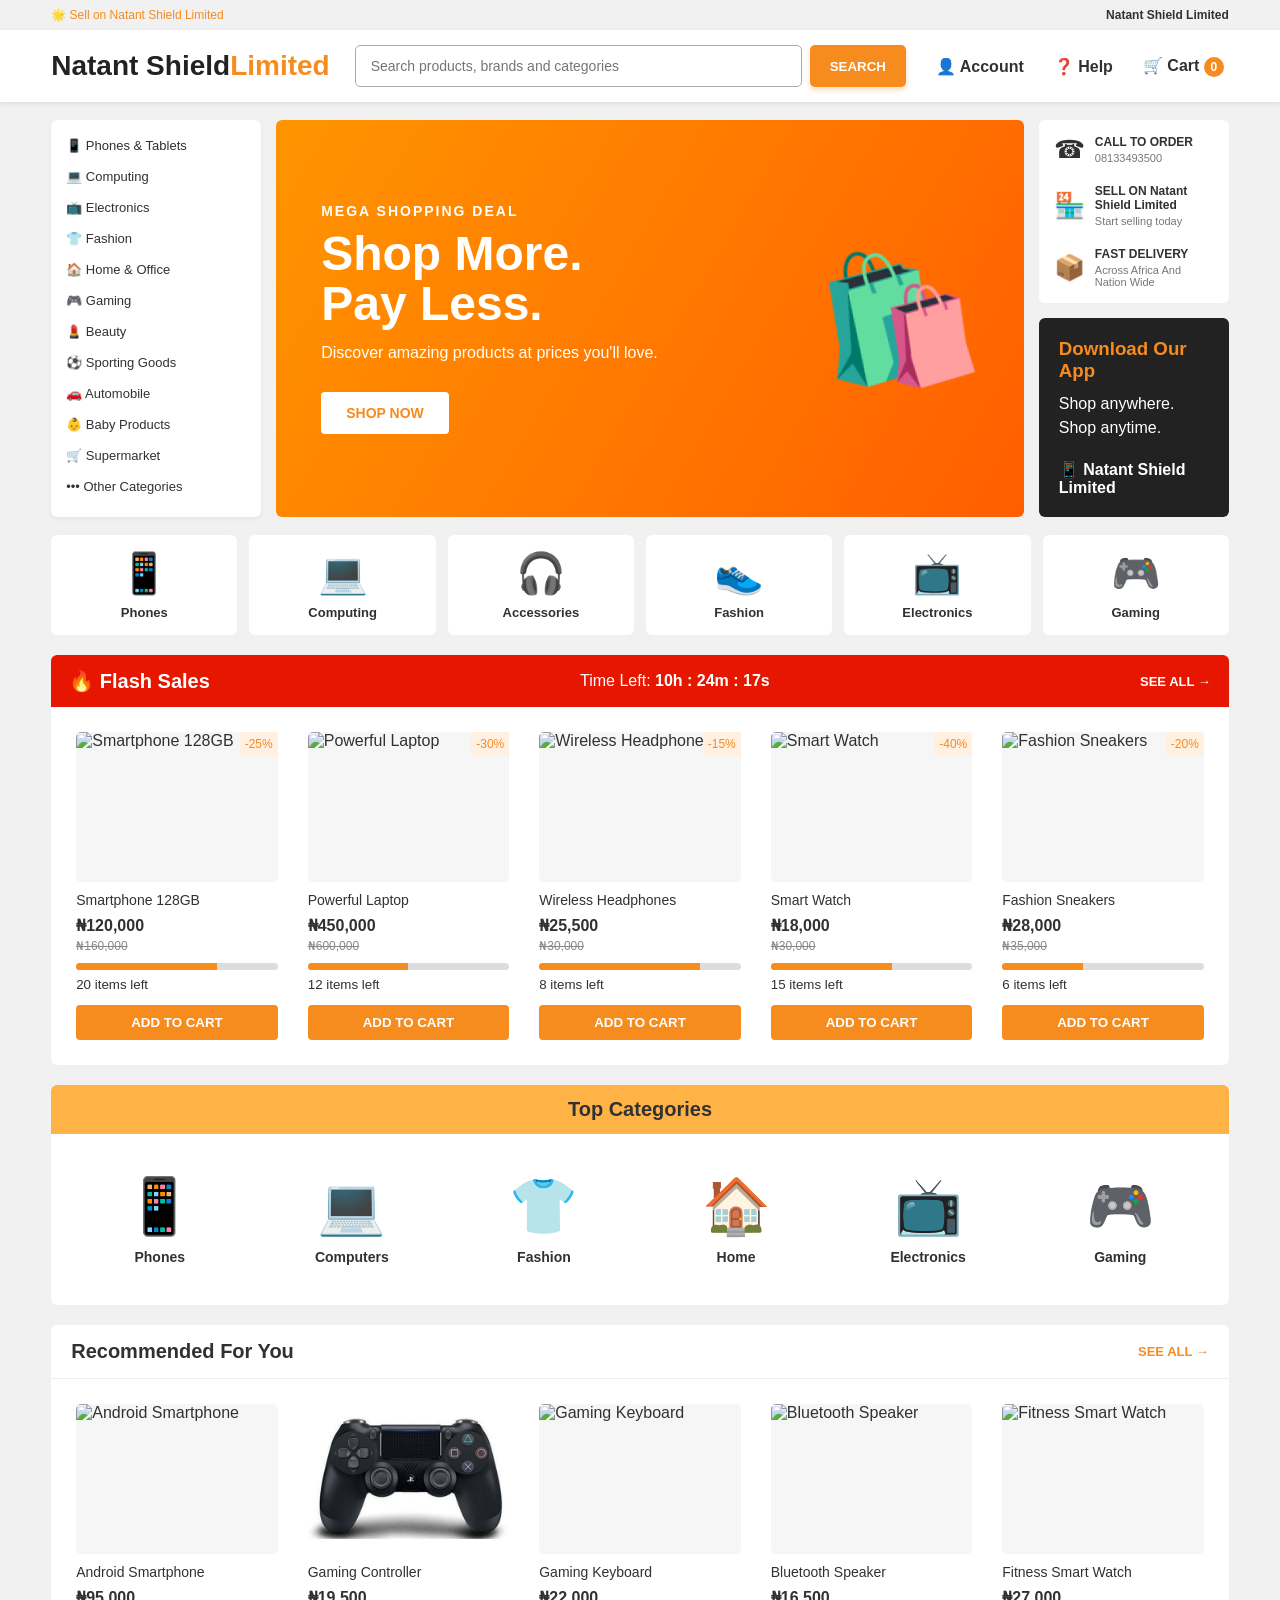
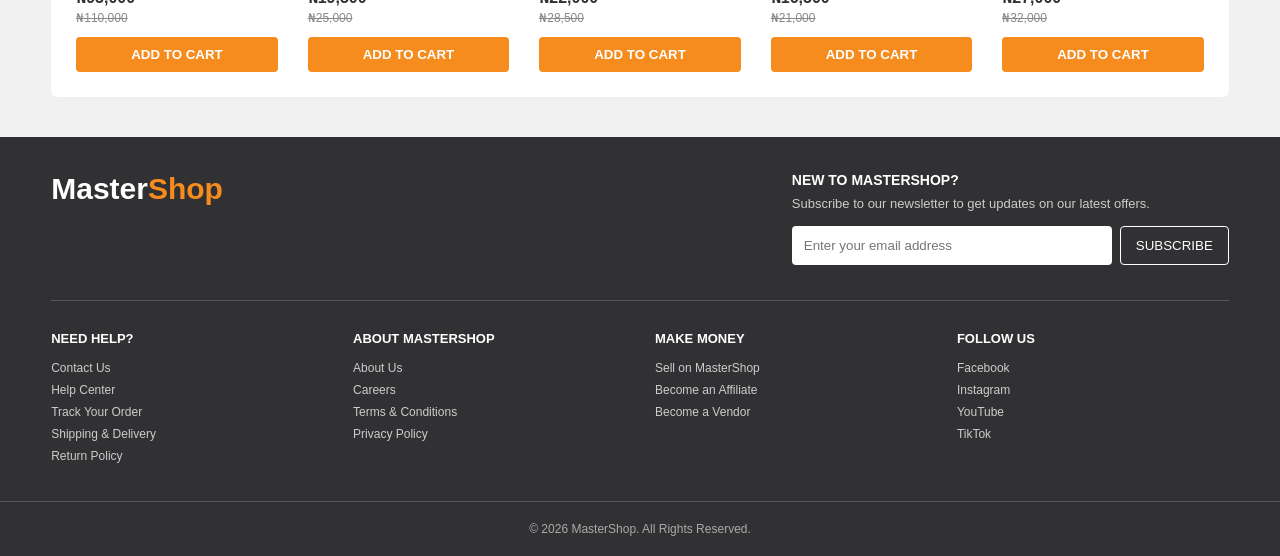
==== commit e597c330: "my second commitment" ====
--- a/index.html
+++ b/index.html
@@ -4,7 +4,7 @@
     <meta charset="UTF-8">
     <meta name="viewport" content="width=device-width, initial-scale=1.0">
 
-    <title>Natan-Shield's-Limited - Online Shopping</title>
+    <title>Natant Shield Limited - Online Shopping</title>
     <link rel="stylesheet" href="style.css">
 </head>
 
@@ -12,10 +12,10 @@
 
     <div class="top-bar">
         <div class="container top-bar-content">
-            <a href="#">★ Sell on Natan-Shield's-Limited</a>
+            <a href="#">🌟 Sell on Natant Shield Limited</a>
 
             <div class="top-links">
-                <span>Natan-Shield's-Limited</span>
+                <span>Natant Shield Limited</span>
             </div>
         </div>
     </div>
@@ -25,7 +25,7 @@
         <div class="container navbar">
 
             <div class="logo">
-                Natan-Shield's<span>Limited</span>
+                Natant Shield<span>Limited</span>
             </div>
 
             <div class="search-box">
@@ -141,7 +141,7 @@
                             <span>🏪</span>
 
                             <div>
-                                <h4>SELL ON Natan-Shield's-Limited</h4>
+                                <h4>SELL ON Natant Shield Limited</h4>
                                 <p>Start selling today</p>
                             </div>
                         </div>
@@ -152,7 +152,7 @@
 
                             <div>
                                 <h4>FAST DELIVERY</h4>
-                                <p>Across Nigeria</p>
+                                <p>Across Africa And Nation Wide</p>
                             </div>
                         </div>
 
@@ -168,7 +168,7 @@
                             Shop anytime.
                         </p>
 
-                        <strong>📱 Natan-Shield's-Limited</strong>
+                        <strong>📱 Natant Shield Limited</strong>
 
                     </div>
 
@@ -220,7 +220,7 @@
 
                 <p>
                     Time Left:
-                    <strong>10h : 24m : 18s</strong>
+                    <strong>24h : 00m : 00s</strong>
                 </p>
 
                 <a href="#">SEE ALL →</a>
@@ -503,7 +503,7 @@
                 <div class="product-card">
 
                     <div class="product-image">
-                        <img src="https://images.unsplash.com/photo-1606144042614-b2417e99c4e6?auto=format&fit=crop&w=900&q=80" alt="Gaming Controller">
+                        <img src="Assets/images (16).jpeg" alt="Gaming Controller">
                     </div>
 
                     <h3>
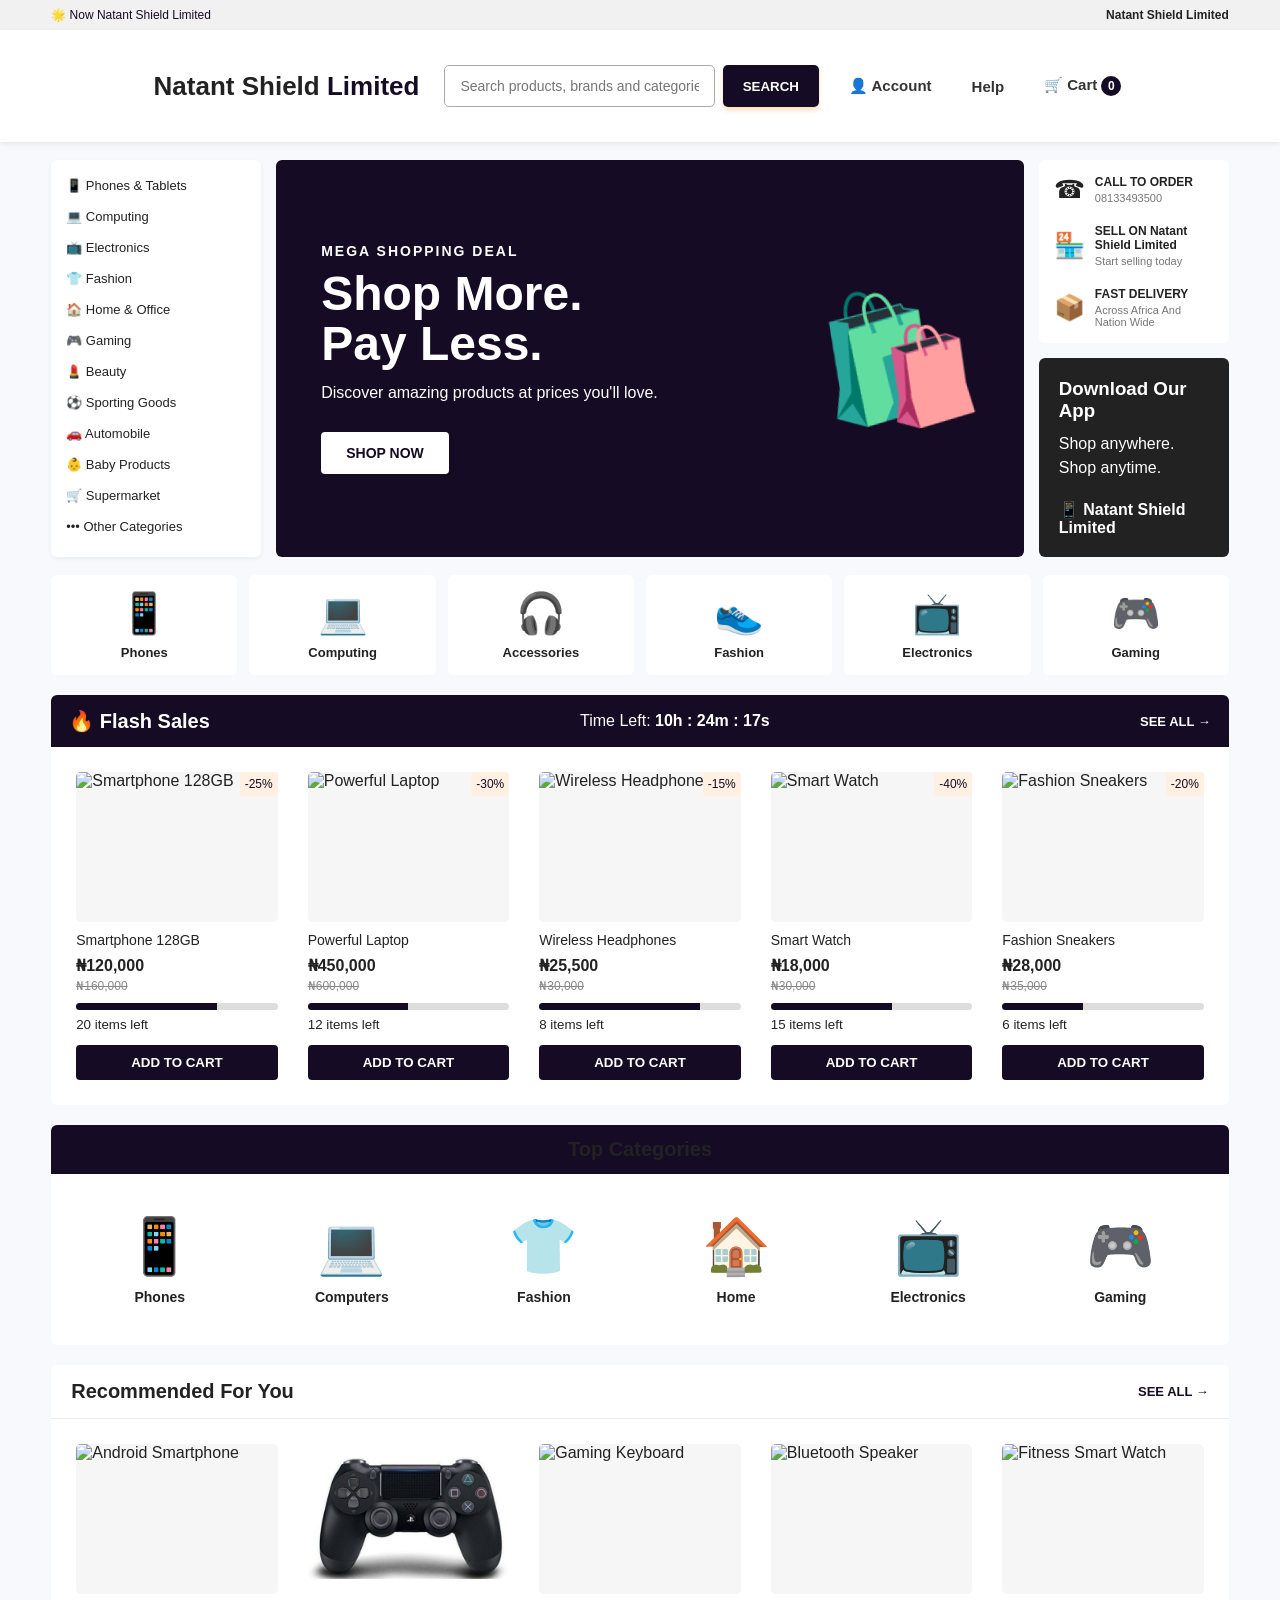
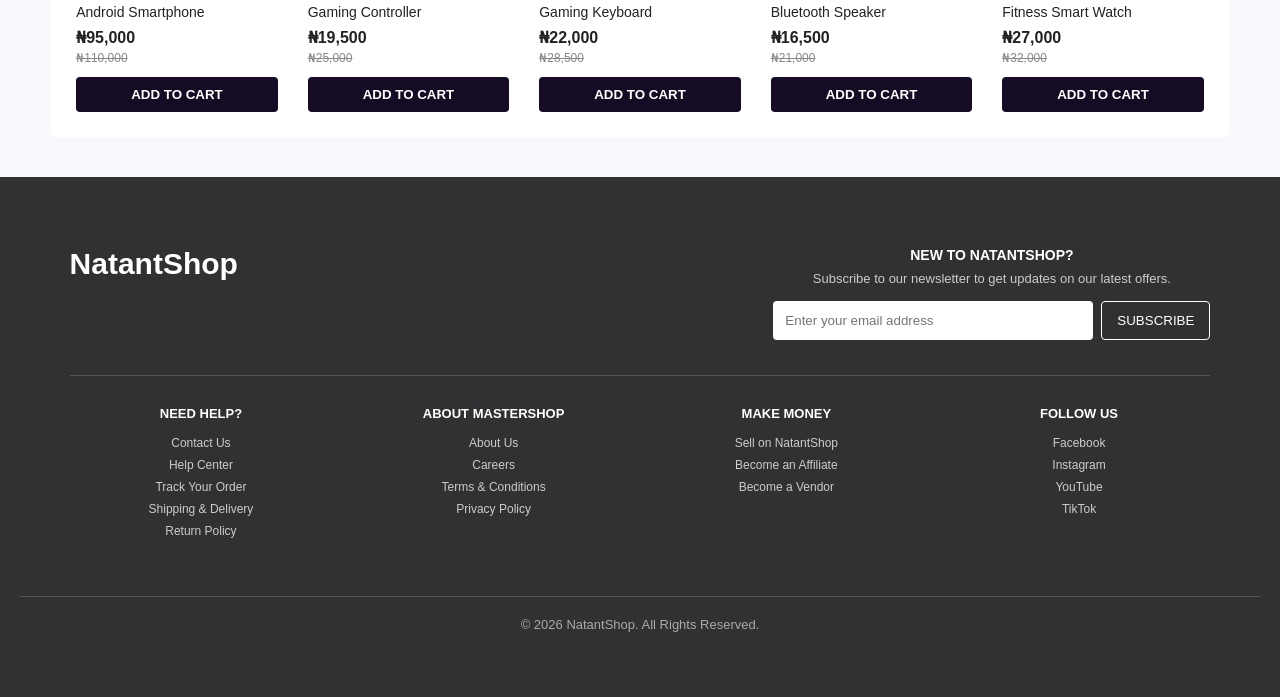
==== commit b83892fc: "commit3" ====
--- a/index.html
+++ b/index.html
@@ -12,7 +12,7 @@
 
     <div class="top-bar">
         <div class="container top-bar-content">
-            <a href="#">🌟 Sell on Natant Shield Limited</a>
+            <a href="#">🌟 Now Natant Shield Limited</a>
 
             <div class="top-links">
                 <span>Natant Shield Limited</span>
@@ -25,7 +25,7 @@
         <div class="container navbar">
 
             <div class="logo">
-                Natant Shield<span>Limited</span>
+                Natant Shield<span> Limited</span>
             </div>
 
             <div class="search-box">
@@ -45,9 +45,7 @@
                     👤 Account
                 </a>
 
-                <a href="#">
-                    ❓ Help
-                </a>
+                <a href="help.html" aria-current="page">Help </a>
 
                  <a href="cart.html" aria-current="page">🛒 Cart <span class="cart-count">0</span></a>
 
@@ -601,14 +599,14 @@
         <div class="container footer-top">
 
             <div class="footer-logo">
-                Master<span>Shop</span>
+                Natant<span>Shop</span>
             </div>
 
 
             <div class="newsletter">
 
                 <h3>
-                    NEW TO MASTERSHOP?
+                    NEW TO NATANTSHOP?
                 </h3>
 
                 <p>
@@ -667,7 +665,7 @@
 
                 <h3>MAKE MONEY</h3>
 
-                <a href="#">Sell on MasterShop</a>
+                <a href="#">Sell on NatantShop</a>
                 <a href="#">Become an Affiliate</a>
                 <a href="#">Become a Vendor</a>
 
@@ -691,7 +689,7 @@
         <div class="copyright">
 
             <p>
-                © 2026 MasterShop. All Rights Reserved.
+                © 2026 NatantShop. All Rights Reserved.
             </p>
 
         </div>
--- a/style.css
+++ b/style.css
@@ -43,7 +43,8 @@
 }
 
 .top-bar a {
-    color: #f68b1e;
+    color: #160B24;
+    /* color: #160B24; */
 }
 
 .top-links {
@@ -83,7 +84,7 @@
 }
 
 .logo span {
-    color: #f68b1e;
+    color: #160B24;
 }
 
 
@@ -92,9 +93,10 @@
 ========================================= */
 
 .search-box {
-    flex: 1;
+    flex: 1px;
     display: flex;
     gap: 8px;
+    display: border;
 }
 
 .search-box input {
@@ -107,12 +109,12 @@
 }
 
 .search-box input:focus {
-    border-color: #f68b1e;
+    border-color: #160B24;
 }
 
 .search-box button {
     border: none;
-    background: #f68b1e;
+    background: #160B24;
     color: white;
     padding: 0 20px;
     border-radius: 5px;
@@ -122,7 +124,7 @@
 }
 
 .search-box button:hover {
-    background: #df780f;
+    background: #0d0717;
 }
 
 
@@ -142,7 +144,7 @@
 }
 
 .nav-links a:hover {
-    color: #f68b1e;
+    color: #160B24;
 }
 
 
@@ -179,7 +181,7 @@
 }
 
 .categories a:hover {
-    color: #f68b1e;
+    color: #160B24;
     background: #fff8f0;
 }
 
@@ -191,13 +193,13 @@
 .hero-banner {
     min-height: 380px;
     border-radius: 6px;
-
-    background:
+    background-color: #160B24;
+    /* background:
         linear-gradient(
             120deg,
             #ff9500,
             #ff5e00
-        );
+        ); */
 
     display: flex;
     justify-content: space-between;
@@ -235,7 +237,7 @@
 .shop-button {
     display: inline-block;
     background: white;
-    color: #f68b1e;
+    color: #160B24;
 
     padding: 13px 25px;
 
@@ -309,7 +311,7 @@
 }
 
 .right-ad h3 {
-    color: #f68b1e;
+    color: white;
     margin-bottom: 10px;
 }
 
@@ -367,7 +369,7 @@
 }
 
 .section-header {
-    background: #e61601;
+    background: #160B24;
     color: white;
 
     padding: 14px 18px;
@@ -450,14 +452,14 @@
     padding: 10px 12px;
     border: 0;
     border-radius: 4px;
-    background: #f68b1e;
+    background: #160B24;
     color: white;
     font-weight: bold;
     cursor: pointer;
 }
 
 .add-cart-btn:hover {
-    background: #df780f;
+    background: #0d0717;
 }
 
 .price {
@@ -478,7 +480,7 @@
     top: 10px;
 
     background: #fff0e1;
-    color: #f68b1e;
+    color: #160B24;
 
     padding: 5px;
 
@@ -505,7 +507,7 @@
 
 .progress-bar {
     height: 100%;
-    background: #f68b1e;
+    background: #160B24;
 }
 
 .width-70 {
@@ -541,7 +543,7 @@
 }
 
 .category-title {
-    background: #ffb347;
+    background: #160B24;
     padding: 13px;
     text-align: center;
 }
@@ -596,7 +598,7 @@
 }
 
 .normal-header a {
-    color: #f68b1e;
+    color: #160B24;
     font-size: 13px;
     font-weight: bold;
 }
@@ -625,7 +627,7 @@
 }
 
 .footer-logo span {
-    color: #f68b1e;
+    color: white;
 }
 
 .newsletter {
@@ -668,8 +670,8 @@
 }
 
 .newsletter-form button:hover {
-    border-color: #f68b1e;
-    color: #f68b1e;
+    border-color: #160B24;
+    color: #160B24;
 }
 
 
@@ -844,7 +846,7 @@
     height: 20px;
     padding: 0 5px;
     border-radius: 50%;
-    background: #f68b1e;
+    background: #160B24;
     color: white;
     font-size: 12px;
 }
@@ -862,7 +864,7 @@
 
 .cart-breadcrumb a,
 .cart-continue-link {
-    color: #df780f;
+    color: #0d0717;
 }
 
 .cart-heading {
@@ -982,7 +984,7 @@
     padding: 0;
     border: 0;
     background: none;
-    color: #df780f;
+    color: #0d0717;
     cursor: pointer;
     font-size: 12px;
 }
@@ -1041,7 +1043,7 @@
     padding: 13px 16px;
     border: 0;
     border-radius: 4px;
-    background: #f68b1e;
+    background: #160B24;
     color: white;
     font-size: 14px;
     font-weight: bold;
@@ -1117,4 +1119,343 @@
         padding-right: 15px;
         padding-left: 15px;
     }
-}+}
+
+
+
+
+
+
+
+/* GENERAL STYLING */
+* {
+    margin: 0;
+    padding: 0;
+    box-sizing: border-box;
+    font-family: Arial, sans-serif;
+}
+
+body {
+    background-color: #f8f9fc;
+    color: #222;
+}
+
+/* NAVIGATION BAR */
+.navbar {
+    display: flex;
+    justify-content: space-between;
+    align-items: center;
+    padding: 20px 8%;
+    background-color: white;
+}
+
+.logo {
+    font-size: 26px;
+}
+
+.logo span,
+footer span {
+    color: #160B24;
+}
+
+.nav-links {
+    display: flex;
+    gap: 30px;
+}
+
+.nav-links a {
+    text-decoration: none;
+    color: #333;
+    font-size: 15px;
+}
+
+.nav-links a:hover {
+    color: #160B24;
+}
+
+/* HERO SECTION */
+.hero {
+    background-color:  #160B24;
+    color: white;
+    text-align: center;
+    padding: 85px 20px;
+}
+
+.hero h1 {
+    font-size: 42px;
+    margin-bottom: 15px;
+}
+
+.hero p {
+    font-size: 16px;
+    margin-bottom: 30px;
+}
+
+.search-box1 {
+    display: flex;
+    max-width: 550px;
+    margin: auto;
+    background: white;
+    padding: 7px;
+    border-radius: 8px;
+}
+
+.search-box1 input {
+    flex: 1;
+    border: none;
+    outline: none;
+    padding: 12px;
+    font-size: 15px;
+    min-width: 0;
+}
+
+.search-box1 button {
+    background: #222;
+    color: white;
+    border: none;
+    padding: 12px 22px;
+    border-radius: 5px;
+    cursor: pointer;
+}
+
+/* CONTACT SECTION */
+.contact-section,
+.faq-section {
+    padding: 70px 8%;
+    text-align: center;
+}
+
+.contact-section h2,
+.faq-section h2 {
+    font-size: 30px;
+    margin-bottom: 12px;
+}
+
+.section-text {
+    color: #777;
+    margin-bottom: 35px;
+}
+
+.contact-cards {
+    display: grid;
+    grid-template-columns: repeat(3, 1fr);
+    gap: 25px;
+
+
+    .fa-whatsapp {
+    color: #25D366;
+    font-size: 40px;
+}
+}
+
+.contact-card {
+    background: white;
+    padding: 35px 20px;
+    border-radius: 10px;
+    box-shadow: 0 4px 15px rgba(0,0,0,0.05);
+    transition: 0.3s;
+}
+
+.contact-card:hover {
+    transform: translateY(-5px);
+}
+
+.icon {
+    font-size: 35px;
+    margin-bottom: 15px;
+}
+
+.contact-card h3 {
+    margin-bottom: 12px;
+}
+
+.contact-card p {
+    color: #777;
+    margin-bottom: 15px;
+}
+
+.contact-card a {
+    color: #160B24;
+    text-decoration: none;
+    font-weight: bold;
+}
+
+/* FAQ SECTION */
+.faq-container {
+    max-width: 750px;
+    margin: auto;
+    text-align: left;
+}
+
+details {
+    background: white;
+    margin-bottom: 15px;
+    padding: 20px;
+    border-radius: 8px;
+    box-shadow: 0 3px 10px rgba(0,0,0,0.04);
+}
+
+summary {
+    font-weight: bold;
+    cursor: pointer;
+}
+
+details p {
+    color: #777;
+    margin-top: 15px;
+    line-height: 1.7;
+}
+
+/* MESSAGE SECTION */
+.message-section {
+    display: grid;
+    grid-template-columns: 1fr 1fr;
+    gap: 60px;
+    padding: 70px 8%;
+    background: white;
+}
+
+.message-info {
+    padding-top: 30px;
+}
+
+.message-info h2 {
+    font-size: 32px;
+    margin-bottom: 20px;
+}
+
+.message-info p {
+    color: #777;
+    line-height: 1.8;
+    margin-bottom: 15px;
+}
+
+.message-info h4 {
+    margin-top: 35px;
+    margin-bottom: 12px;
+}
+
+/* CONTACT FORM */
+.contact-form {
+    display: flex;
+    flex-direction: column;
+}
+
+.contact-form h2 {
+    margin-bottom: 25px;
+}
+
+.contact-form label {
+    margin-bottom: 8px;
+    font-weight: bold;
+    font-size: 14px;
+}
+
+.contact-form input,
+.contact-form textarea {
+    padding: 14px;
+    border: 1px solid #ddd;
+    border-radius: 6px;
+    margin-bottom: 20px;
+    outline: none;
+    font-size: 14px;
+    width: 100%;
+}
+
+.contact-form input:focus,
+.contact-form textarea:focus {
+    border-color: #160B24;
+}
+
+.contact-form textarea {
+    resize: vertical;
+}
+
+.contact-form button {
+    background: #160B24;
+    color: white;
+    border: none;
+    padding: 15px;
+    border-radius: 6px;
+    font-size: 15px;
+    cursor: pointer;
+    transition: 0.3s;
+}
+
+.contact-form button:hover {
+    background: #4941d8;
+}
+
+/* FOOTER */
+footer {
+    background: #171717;
+    color: white;
+    text-align: center;
+    padding: 35px 20px;
+}
+
+footer h3 {
+    font-size: 25px;
+    margin-bottom: 12px;
+}
+
+footer p {
+    color: #aaa;
+    margin-bottom: 10px;
+}
+
+.copyright {
+    font-size: 13px;
+    margin-top: 20px;
+}
+
+/* RESPONSIVE DESIGN */
+@media (max-width: 768px) {
+
+    .navbar {
+        padding: 20px 5%;
+    }
+
+    .nav-links {
+        gap: 15px;
+    }
+
+    .hero h1 {
+        font-size: 30px;
+    }
+
+    .contact-cards {
+        grid-template-columns: 1fr;
+    }
+
+    .message-section {
+        grid-template-columns: 1fr;
+        gap: 35px;
+        padding: 50px 6%;
+    }
+
+    .contact-section,
+    .faq-section {
+        padding: 50px 6%;
+    }
+}
+
+@media (max-width: 480px) {
+
+    .navbar {
+        flex-direction: column;
+        gap: 18px;
+    }
+
+    .nav-links {
+        gap: 20px;
+    }
+
+    .hero h1 {
+        font-size: 26px;
+    }
+
+    .search-box button {
+        padding: 12px;
+    }
+}
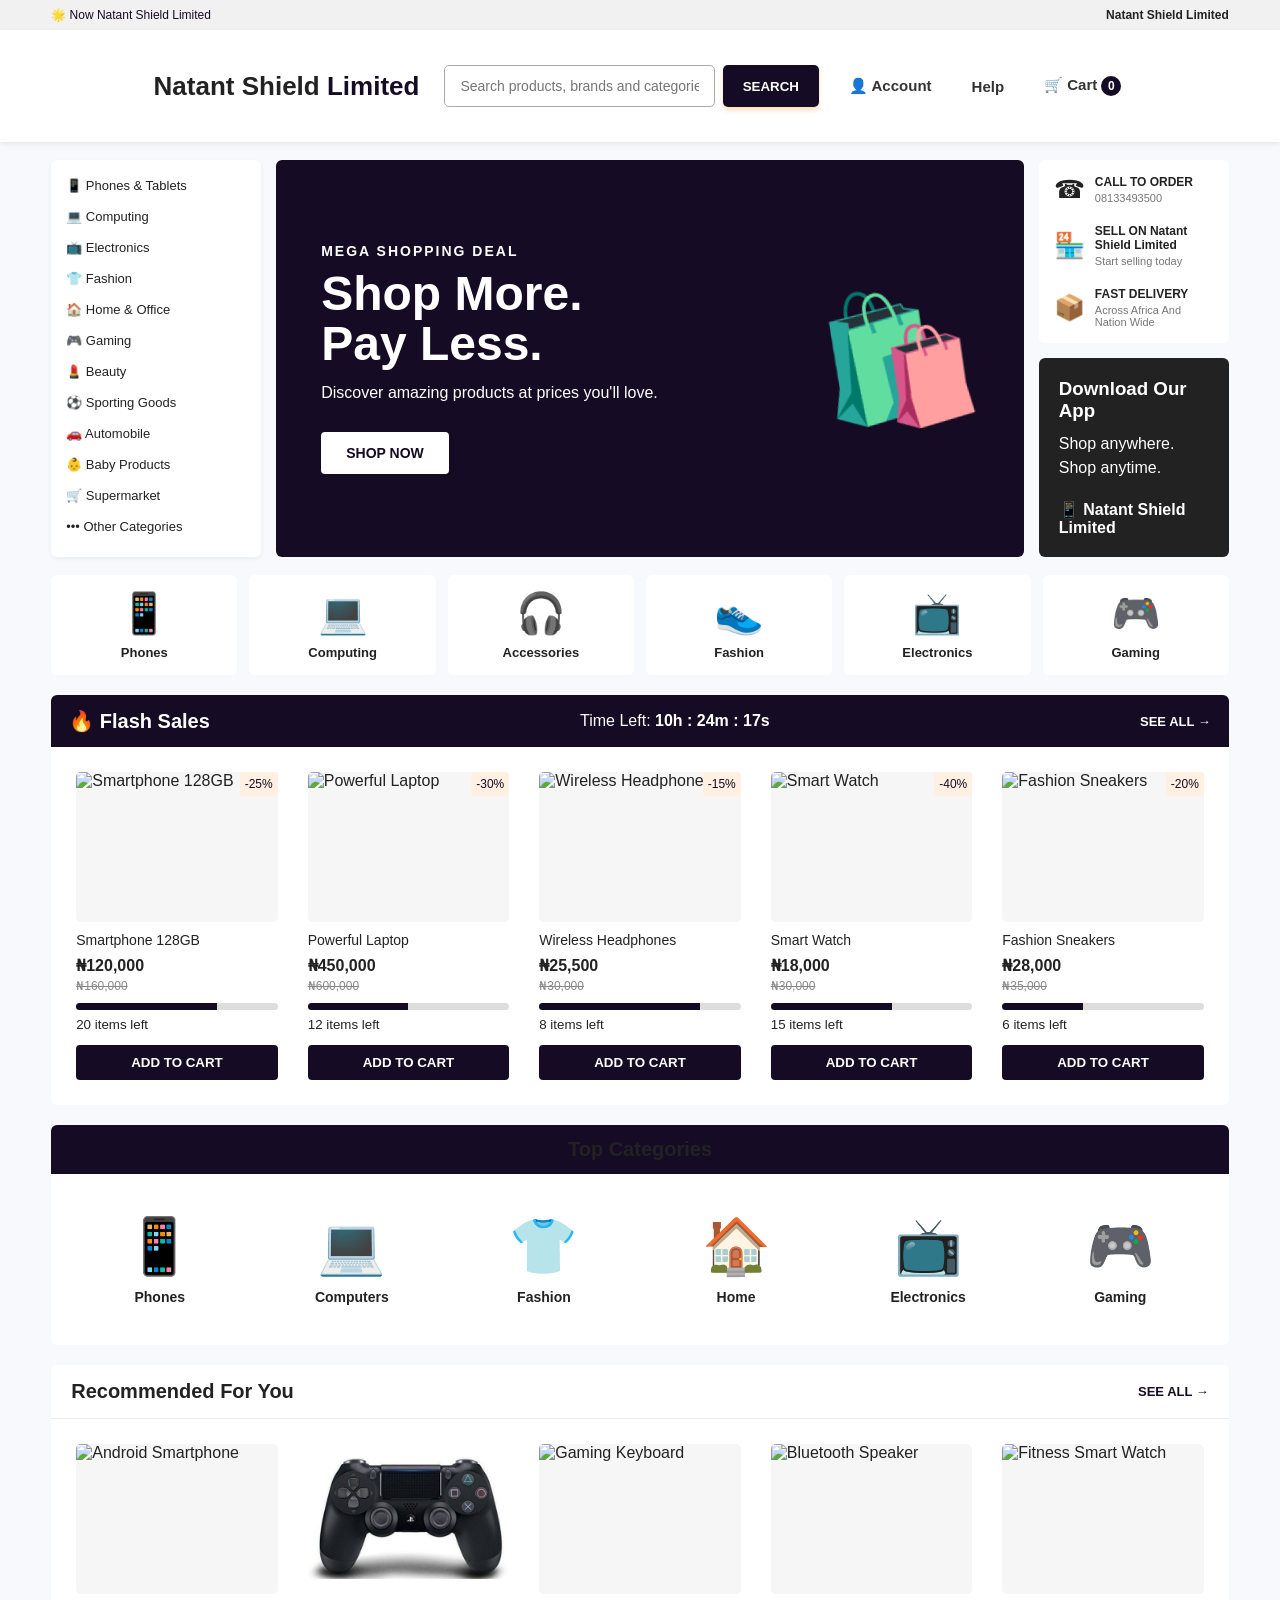
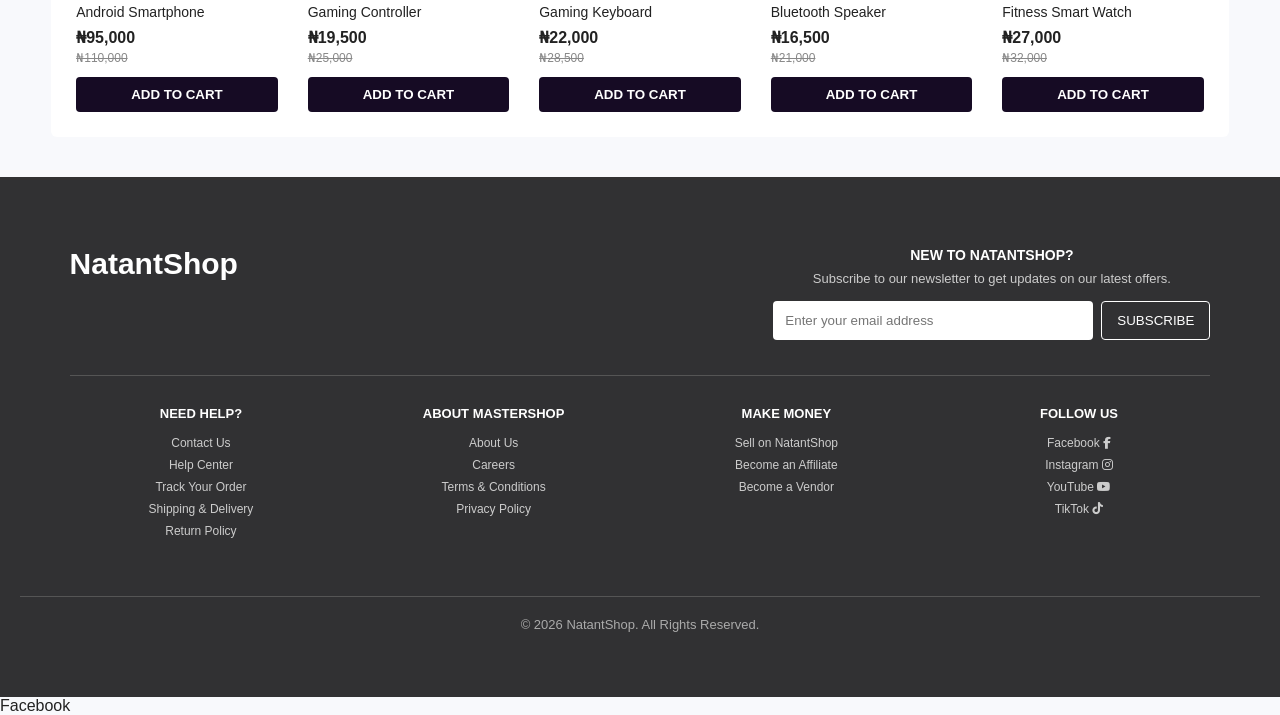
==== commit 3bea28ba: "changes shave been made to the following files:" ====
--- a/index.html
+++ b/index.html
@@ -6,6 +6,7 @@
 
     <title>Natant Shield Limited - Online Shopping</title>
     <link rel="stylesheet" href="style.css">
+     <link rel="stylesheet" href="https://cdnjs.cloudflare.com/ajax/libs/font-awesome/6.7.2/css/all.min.css">
 </head>
 
 <body>
@@ -25,7 +26,7 @@
         <div class="container navbar">
 
             <div class="logo">
-                Natant Shield<span> Limited</span>
+              <a href="index.html" aria-current="page">Natant Shield<span> Limited</span> </a>  
             </div>
 
             <div class="search-box">
@@ -640,8 +641,8 @@
 
                 <h3>NEED HELP?</h3>
 
-                <a href="#">Contact Us</a>
-                <a href="#">Help Center</a>
+                <a href="help.html" aria-current="page">Contact Us</a>
+                <a href="help.html" aria-current="page">Help Center</a>
                 <a href="#">Track Your Order</a>
                 <a href="#">Shipping & Delivery</a>
                 <a href="#">Return Policy</a>
@@ -676,10 +677,10 @@
 
                 <h3>FOLLOW US</h3>
 
-                <a href="#">Facebook</a>
-                <a href="#">Instagram</a>
-                <a href="#">YouTube</a>
-                <a href="#">TikTok</a>
+                <a href="https://www.facebook.com" target="_blank">Facebook   <i class="fa-brands fa-facebook-f"></i></a>
+                <a href="https://www.instagram.com" target="_blank">Instagram  <i class="fa-brands fa-instagram"></i></a>
+                <a href="https://www.youtube.com" target="_blank">YouTube    <i class="fa-brands fa-youtube"></i></a>
+                <a href="https://www.tiktok.com" target="_blank">TikTok     <i class="fa-brands fa-tiktok"></i></a>
 
             </div>
 
@@ -699,4 +700,11 @@
     <script src="script.js"></script>
 
 </body>
-</html>+</html>
+
+
+
+
+<a href="https://www.facebook.com" target="_blank">
+    Facebook
+</a>
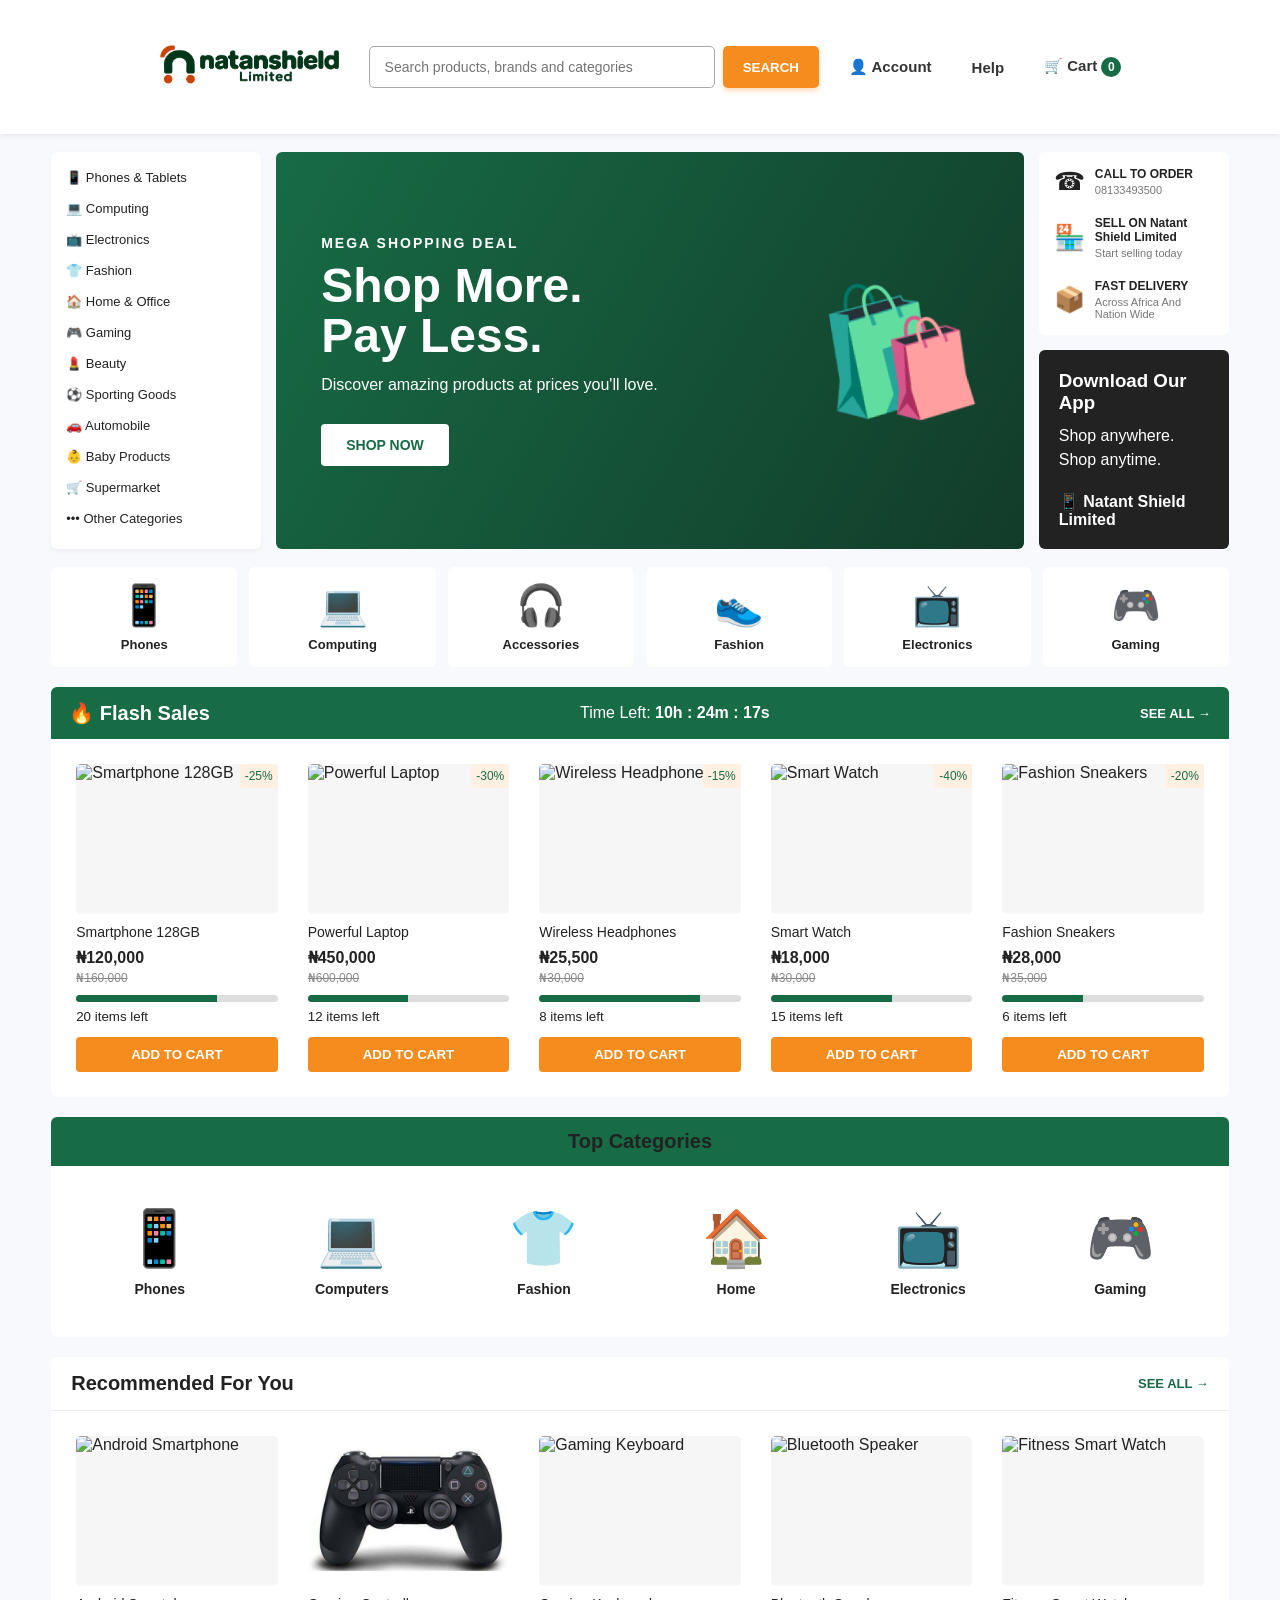
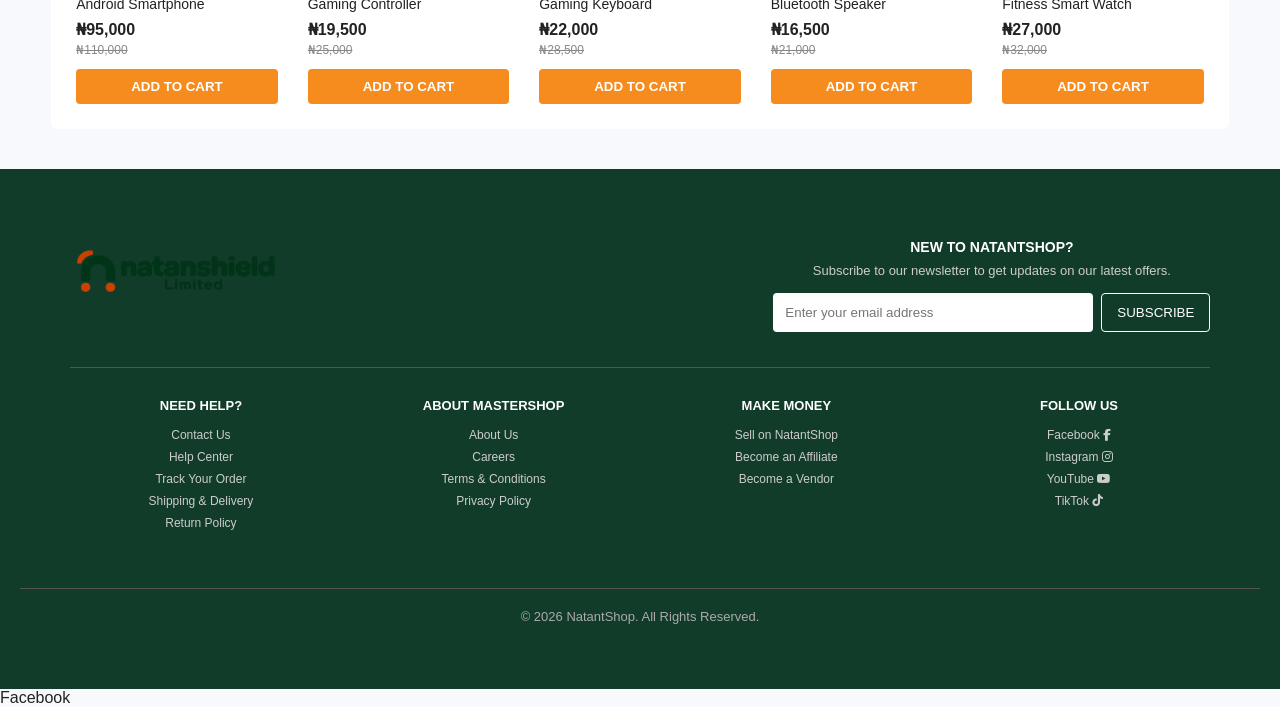
==== commit 63a0a3f3: "please commit" ====
--- a/index.html
+++ b/index.html
@@ -10,23 +10,13 @@
 </head>
 
 <body>
-
-    <div class="top-bar">
-        <div class="container top-bar-content">
-            <a href="#">🌟 Now Natant Shield Limited</a>
-
-            <div class="top-links">
-                <span>Natant Shield Limited</span>
-            </div>
-        </div>
-    </div>
-
     <header class="header">
-
         <div class="container navbar">
 
             <div class="logo">
-              <a href="index.html" aria-current="page">Natant Shield<span> Limited</span> </a>  
+              <a href="index.html" aria-label="Natant Shield Limited home">
+                <img src="Assets/Logo.png" alt="Natant Shield Limited">
+              </a>
             </div>
 
             <div class="search-box">
@@ -600,7 +590,7 @@
         <div class="container footer-top">
 
             <div class="footer-logo">
-                Natant<span>Shop</span>
+                <img src="Assets/Logo.png" alt="Natant Shield Limited">
             </div>
 
 
--- a/style.css
+++ b/style.css
@@ -11,7 +11,7 @@
 body {
     font-family: Arial, Helvetica, sans-serif;
     background: #f1f1f2;
-    color: #313133;
+    color: #123C2A;
 }
 
 a {
@@ -43,14 +43,21 @@
 }
 
 .top-bar a {
-    color: #160B24;
-    /* color: #160B24; */
+    color: #176B45;
+    /* color: #176B45; */
 }
 
 .top-links {
     display: flex;
     gap: 25px;
     font-weight: bold;
+}
+
+.top-links img {
+      display: block;
+    width: 190px;
+    height: 64px;
+    object-fit: contain;
 }
 
 
@@ -77,14 +84,21 @@
 /* LOGO */
 
 .logo {
-    font-size: 28px;
-    font-weight: bold;
-    color: #222;
-    white-space: nowrap;
-}
-
-.logo span {
-    color: #160B24;
+    display: flex;
+    align-items: center;
+    flex: 0 0 190px;
+}
+
+.logo a {
+    display: flex;
+    align-items: center;
+}
+
+.logo img {
+    display: block;
+    width: 190px;
+    height: 64px;
+    object-fit: contain;
 }
 
 
@@ -109,12 +123,12 @@
 }
 
 .search-box input:focus {
-    border-color: #160B24;
+    border-color: #176B45;
 }
 
 .search-box button {
     border: none;
-    background: #160B24;
+    background: #F68B1E;
     color: white;
     padding: 0 20px;
     border-radius: 5px;
@@ -124,7 +138,7 @@
 }
 
 .search-box button:hover {
-    background: #0d0717;
+    background: #DB7110;
 }
 
 
@@ -144,7 +158,7 @@
 }
 
 .nav-links a:hover {
-    color: #160B24;
+    color: #176B45;
 }
 
 
@@ -181,7 +195,7 @@
 }
 
 .categories a:hover {
-    color: #160B24;
+    color: #176B45;
     background: #fff8f0;
 }
 
@@ -193,13 +207,12 @@
 .hero-banner {
     min-height: 380px;
     border-radius: 6px;
-    background-color: #160B24;
-    /* background:
+    background:
         linear-gradient(
             120deg,
-            #ff9500,
-            #ff5e00
-        ); */
+            #176B45,
+            #123C2A
+        );
 
     display: flex;
     justify-content: space-between;
@@ -237,7 +250,7 @@
 .shop-button {
     display: inline-block;
     background: white;
-    color: #160B24;
+    color: #176B45;
 
     padding: 13px 25px;
 
@@ -369,7 +382,7 @@
 }
 
 .section-header {
-    background: #160B24;
+    background: #176B45;
     color: white;
 
     padding: 14px 18px;
@@ -452,14 +465,14 @@
     padding: 10px 12px;
     border: 0;
     border-radius: 4px;
-    background: #160B24;
+    background: #F68B1E;
     color: white;
     font-weight: bold;
     cursor: pointer;
 }
 
 .add-cart-btn:hover {
-    background: #0d0717;
+    background: #DB7110;
 }
 
 .price {
@@ -480,7 +493,7 @@
     top: 10px;
 
     background: #fff0e1;
-    color: #160B24;
+    color: #176B45;
 
     padding: 5px;
 
@@ -507,7 +520,7 @@
 
 .progress-bar {
     height: 100%;
-    background: #160B24;
+    background: #176B45;
 }
 
 .width-70 {
@@ -543,7 +556,7 @@
 }
 
 .category-title {
-    background: #160B24;
+    background: #176B45;
     padding: 13px;
     text-align: center;
 }
@@ -598,7 +611,7 @@
 }
 
 .normal-header a {
-    color: #160B24;
+    color: #176B45;
     font-size: 13px;
     font-weight: bold;
 }
@@ -609,7 +622,7 @@
 ========================================= */
 
 .footer {
-    background: #313133;
+    background: #123C2A;
     color: white;
     margin-top: 40px;
 }
@@ -622,12 +635,16 @@
 }
 
 .footer-logo {
-    font-size: 30px;
-    font-weight: bold;
-}
-
-.footer-logo span {
-    color: white;
+    display: flex;
+    align-items: flex-start;
+}
+
+.footer-logo img {
+    display: block;
+    width: 210px;
+    height: 70px;
+    object-fit: contain;
+    color : rgba(2, 38, 12, 0.12)
 }
 
 .newsletter {
@@ -670,8 +687,8 @@
 }
 
 .newsletter-form button:hover {
-    border-color: #160B24;
-    color: #160B24;
+    border-color: #176B45;
+    color: #176B45;
 }
 
 
@@ -756,7 +773,14 @@
 
     .logo {
         width: 100%;
+        flex-basis: 100%;
+        justify-content: center;
         text-align: center;
+    }
+
+    .logo img {
+        width: 170px;
+        height: 58px;
     }
 
     .search-box {
@@ -846,7 +870,7 @@
     height: 20px;
     padding: 0 5px;
     border-radius: 50%;
-    background: #160B24;
+    background: #176B45;
     color: white;
     font-size: 12px;
 }
@@ -864,7 +888,7 @@
 
 .cart-breadcrumb a,
 .cart-continue-link {
-    color: #0d0717;
+    color: #0B4D32;
 }
 
 .cart-heading {
@@ -984,7 +1008,7 @@
     padding: 0;
     border: 0;
     background: none;
-    color: #0d0717;
+    color: #0B4D32;
     cursor: pointer;
     font-size: 12px;
 }
@@ -1043,7 +1067,7 @@
     padding: 13px 16px;
     border: 0;
     border-radius: 4px;
-    background: #160B24;
+    background: #176B45;
     color: white;
     font-size: 14px;
     font-weight: bold;
@@ -1155,7 +1179,7 @@
 
 .logo span,
 footer span {
-    color: #160B24;
+    color: #176B45;
 }
 
 .nav-links {
@@ -1170,12 +1194,12 @@
 }
 
 .nav-links a:hover {
-    color: #160B24;
+    color: #176B45;
 }
 
 /* HERO SECTION */
 .hero {
-    background-color:  #160B24;
+    background-color:  #176B45;
     color: white;
     text-align: center;
     padding: 85px 20px;
@@ -1275,7 +1299,7 @@
 }
 
 .contact-card a {
-    color: #160B24;
+    color: #176B45;
     text-decoration: none;
     font-weight: bold;
 }
@@ -1364,7 +1388,7 @@
 
 .contact-form input:focus,
 .contact-form textarea:focus {
-    border-color: #160B24;
+    border-color: #176B45;
 }
 
 .contact-form textarea {
@@ -1372,7 +1396,7 @@
 }
 
 .contact-form button {
-    background: #160B24;
+    background: #176B45;
     color: white;
     border: none;
     padding: 15px;
@@ -1383,7 +1407,7 @@
 }
 
 .contact-form button:hover {
-    background: #4941d8;
+    background: #F68B1E;
 }
 
 /* FOOTER */
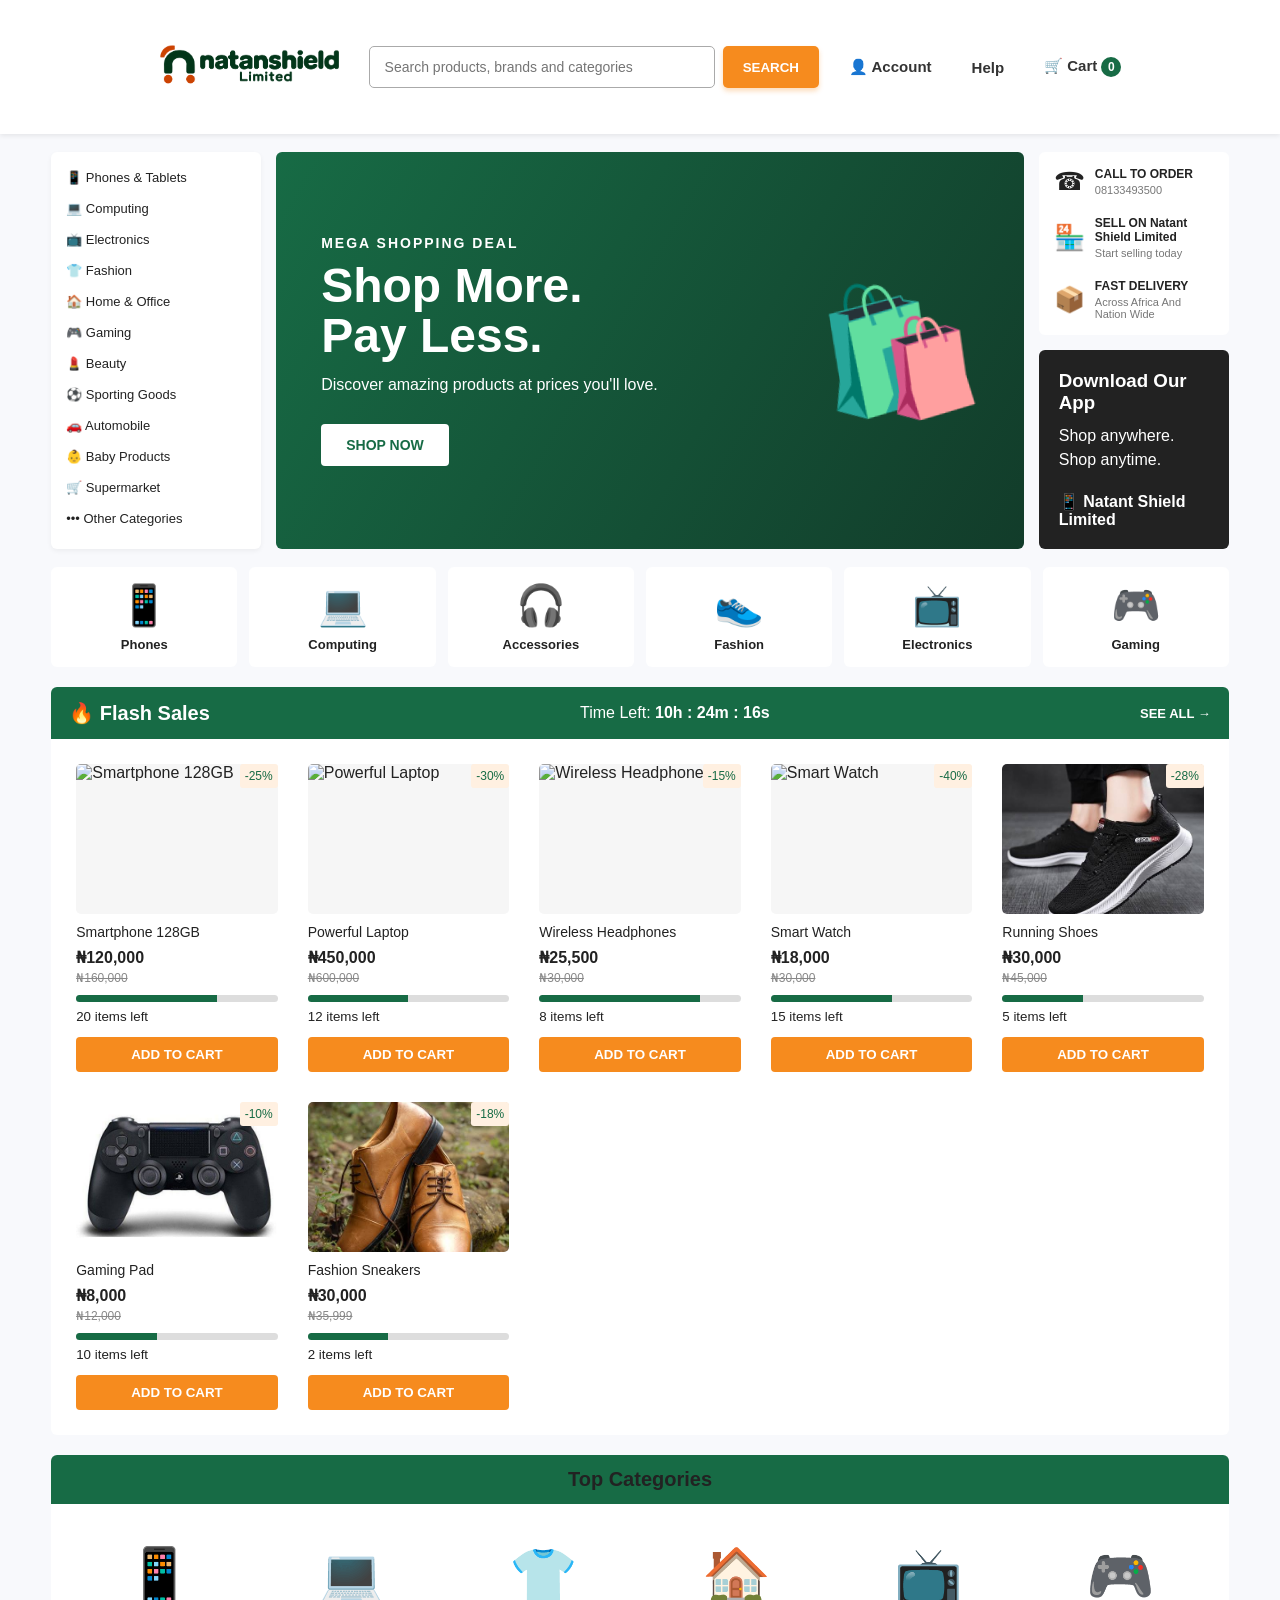
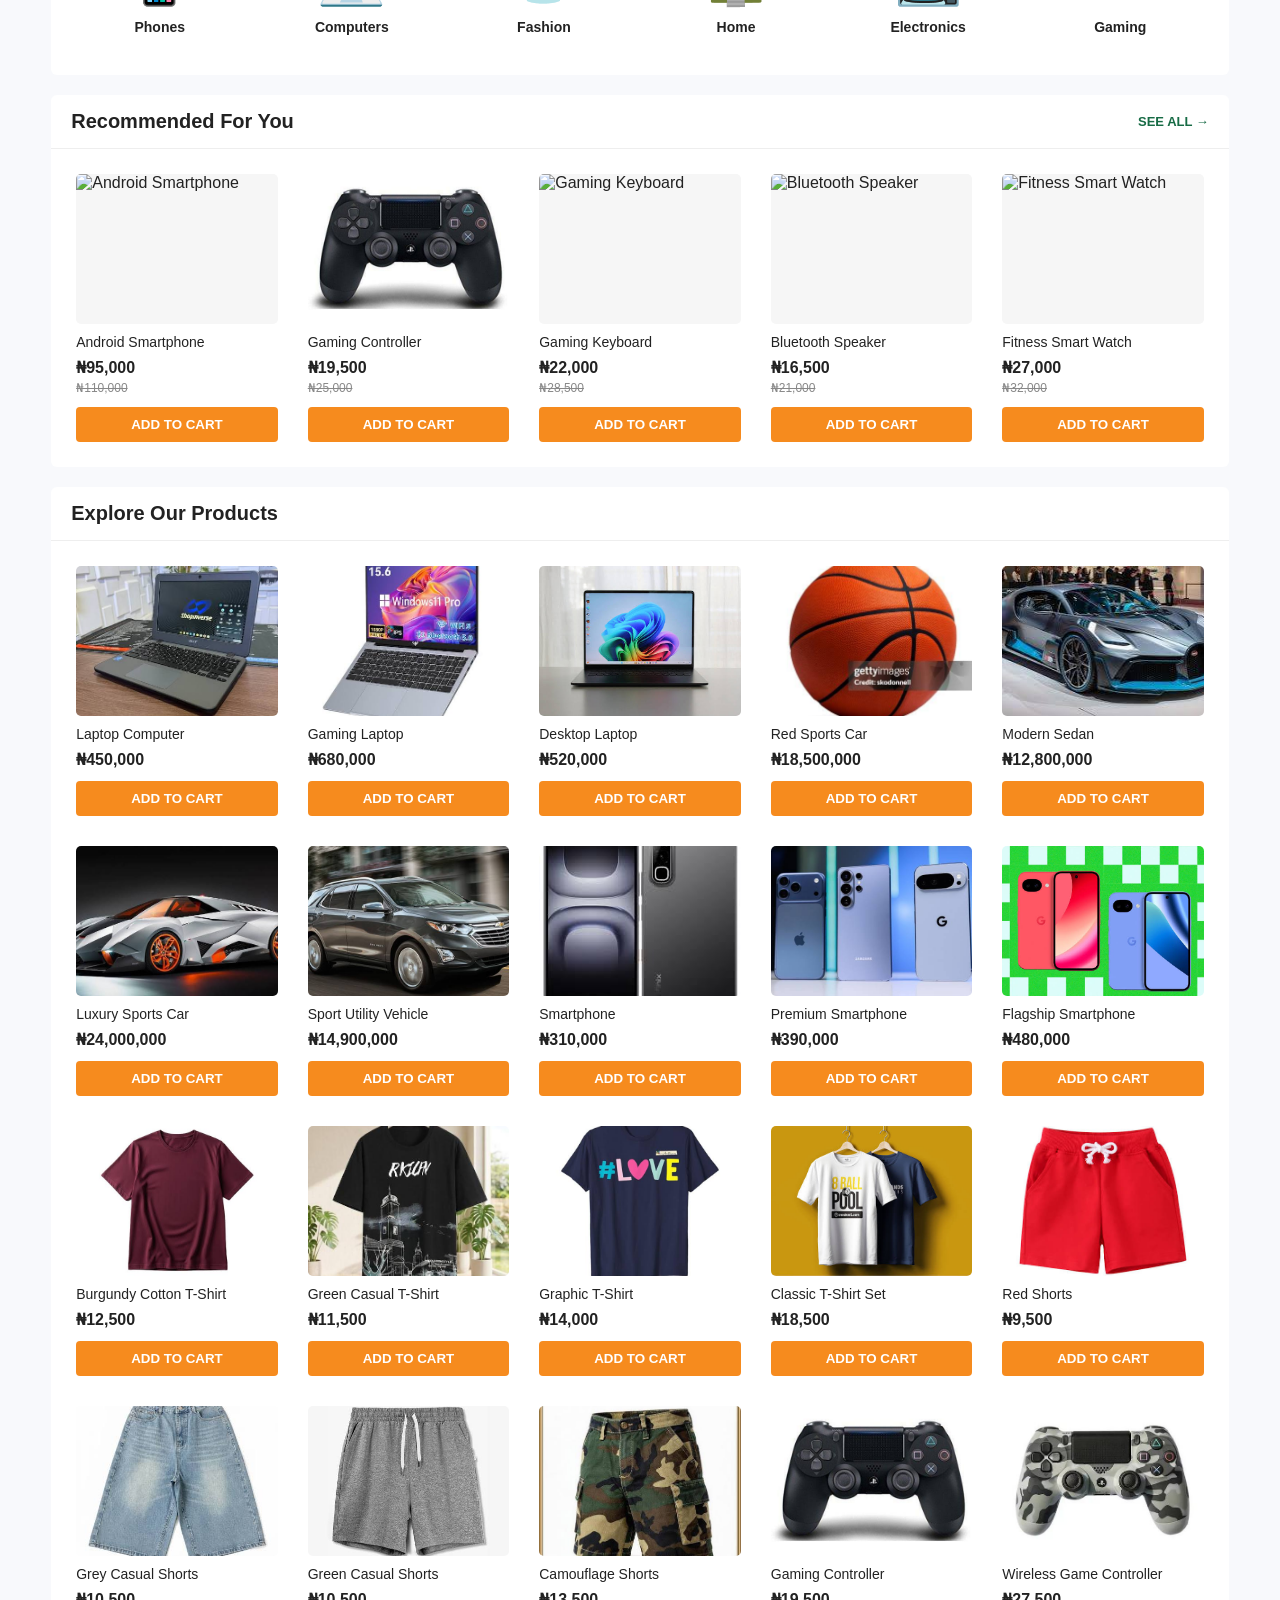
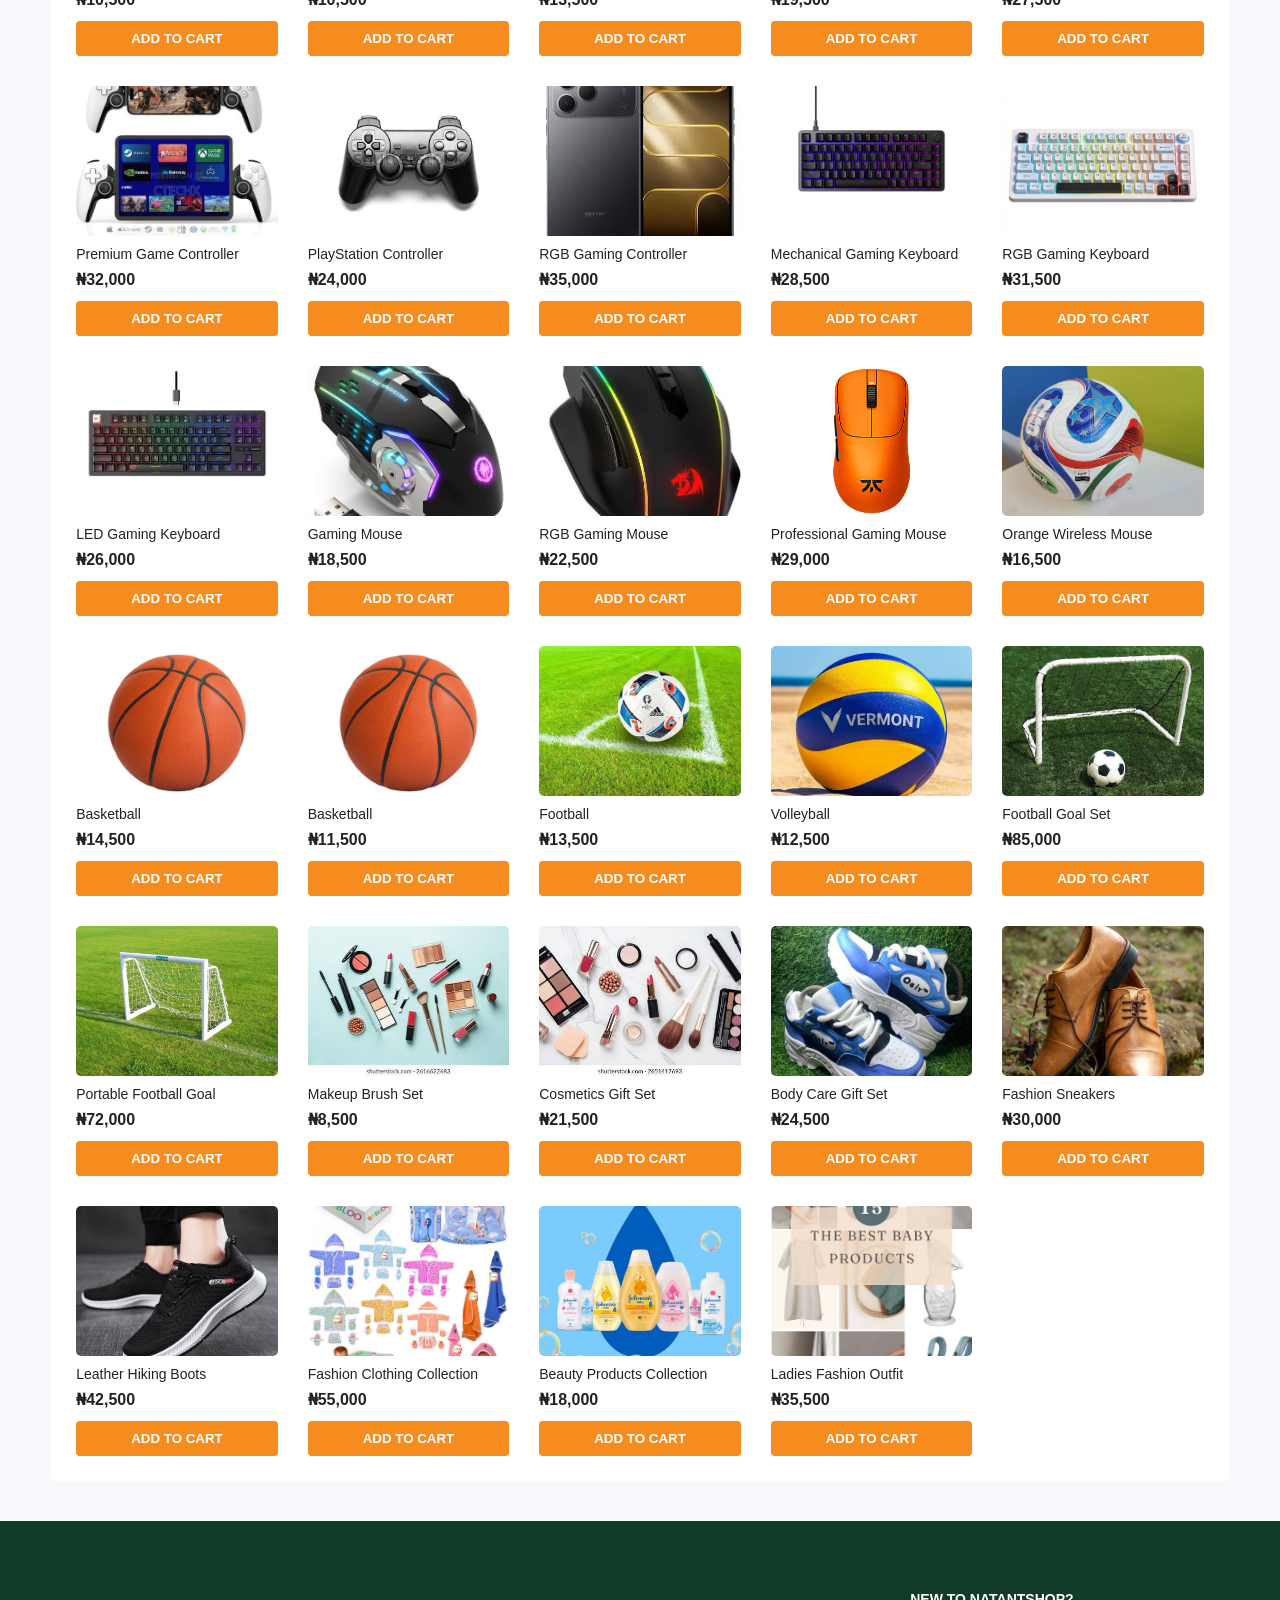
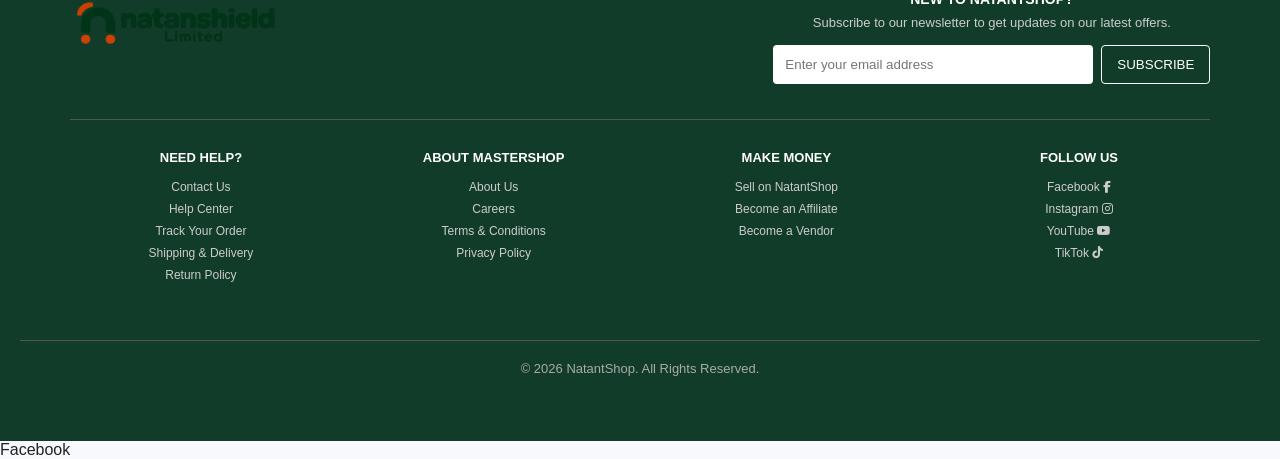
==== commit 462f6c6b: "commit" ====
--- a/index.html
+++ b/index.html
@@ -359,27 +359,27 @@
 
 
 
-                <!-- PRODUCT 5 -->
+                <!-- PRODUCT 6 -->
                 <div class="product-card">
 
                     <div class="discount">
-                        -20%
-                    </div>
-
-                    <div class="product-image">
-                        <img src="https://images.unsplash.com/photo-1542291026-7eec264c27ff?auto=format&fit=crop&w=900&q=80" alt="Fashion Sneakers">
-                    </div>
-
-                    <h3>
-                        Fashion Sneakers
-                    </h3>
-
-                    <p class="price">
-                        ₦28,000
-                    </p>
-
-                    <p class="old-price">
-                        ₦35,000
+                        -28%
+                    </div>
+
+                    <div class="product-image">
+                        <img src="Assets/images (37).jpeg" alt="Fashion Sneakers">
+                    </div>
+
+                    <h3>
+                        Running Shoes 
+                    </h3>
+
+                    <p class="price">
+                        ₦30,000
+                    </p>
+
+                    <p class="old-price">
+                        ₦45,000
                     </p>
 
                     <div class="progress">
@@ -387,11 +387,74 @@
                     </div>
 
                     <small>
-                        6 items left
+                        5 items left
                     </small>
 
                 </div>
-
+                <!-- PRODUCT 5 -->
+                <div class="product-card">
+
+                    <div class="discount">
+                        -10%
+                    </div>
+
+                    <div class="product-image">
+                        <img src="Assets/images (16).jpeg" alt="Gaming">
+                    </div>
+
+                    <h3>
+                        Gaming Pad
+                    </h3>
+
+                    <p class="price">
+                        ₦8,000
+                    </p>
+
+                    <p class="old-price">
+                        ₦12,000
+                    </p>
+
+                    <div class="progress">
+                        <div class="progress-bar width-40"></div>
+                    </div>
+
+                    <small>
+                        10 items left
+                    </small>
+
+                </div>
+                <!-- PRODUCT 8 -->
+                <div class="product-card">
+
+                    <div class="discount">
+                        -18%
+                    </div>
+
+                    <div class="product-image">
+                        <img src="Assets/images (36).jpeg" alt="Corparate Shoes">
+                    </div>
+
+                    <h3>
+                        Fashion Sneakers
+                    </h3>
+
+                    <p class="price">
+                        ₦30,000
+                    </p>
+
+                    <p class="old-price">
+                        ₦35,999
+                    </p>
+
+                    <div class="progress">
+                        <div class="progress-bar width-40"></div>
+                    </div>
+
+                    <small>
+                        2  items left
+                    </small>
+
+                </div>
             </div>
 
         </section>
@@ -573,6 +636,22 @@
                 </div>
 
             </div>
+
+        </section>
+
+
+
+        <!-- =========================
+             ASSETS PRODUCT COLLECTION
+        ========================== -->
+
+        <section class="container product-section asset-products-section">
+
+            <div class="normal-header">
+                <h2>Explore Our Products</h2>
+            </div>
+
+            <div class="products" id="asset-products"></div>
 
         </section>
 
